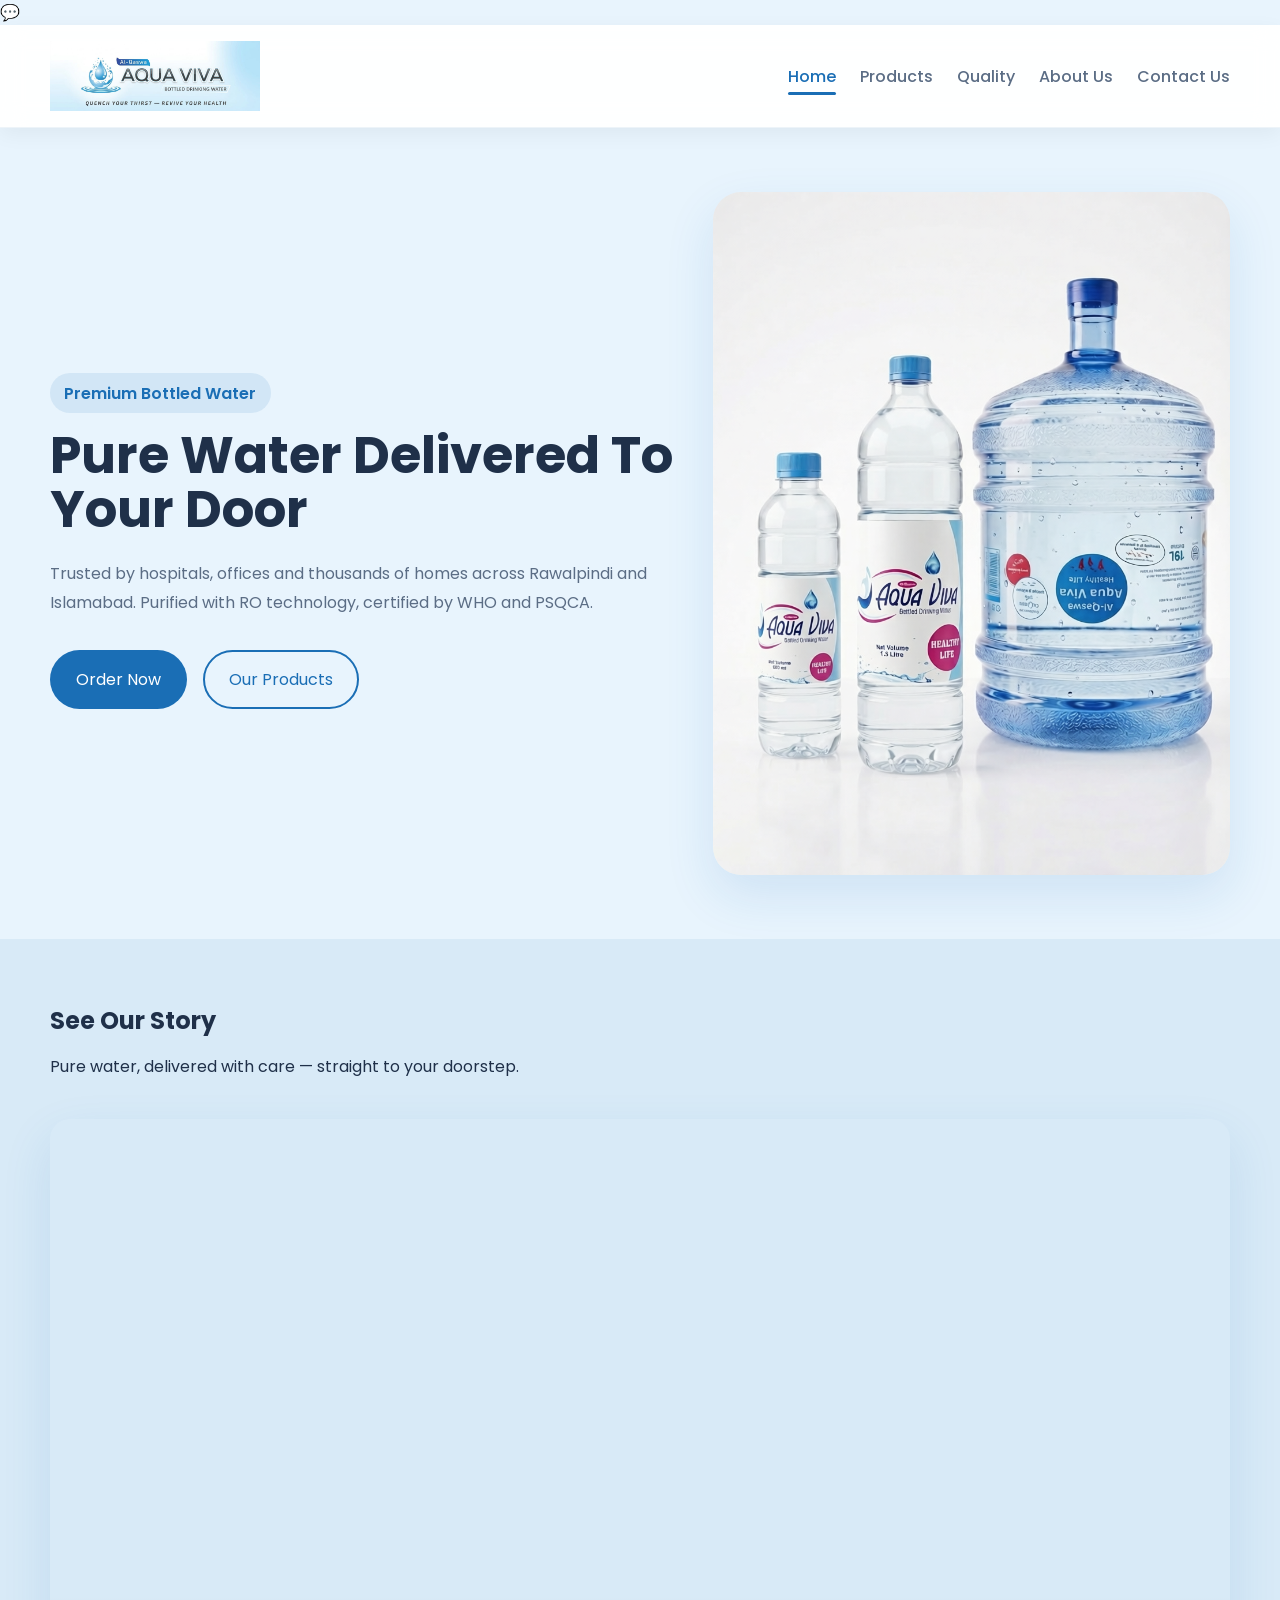
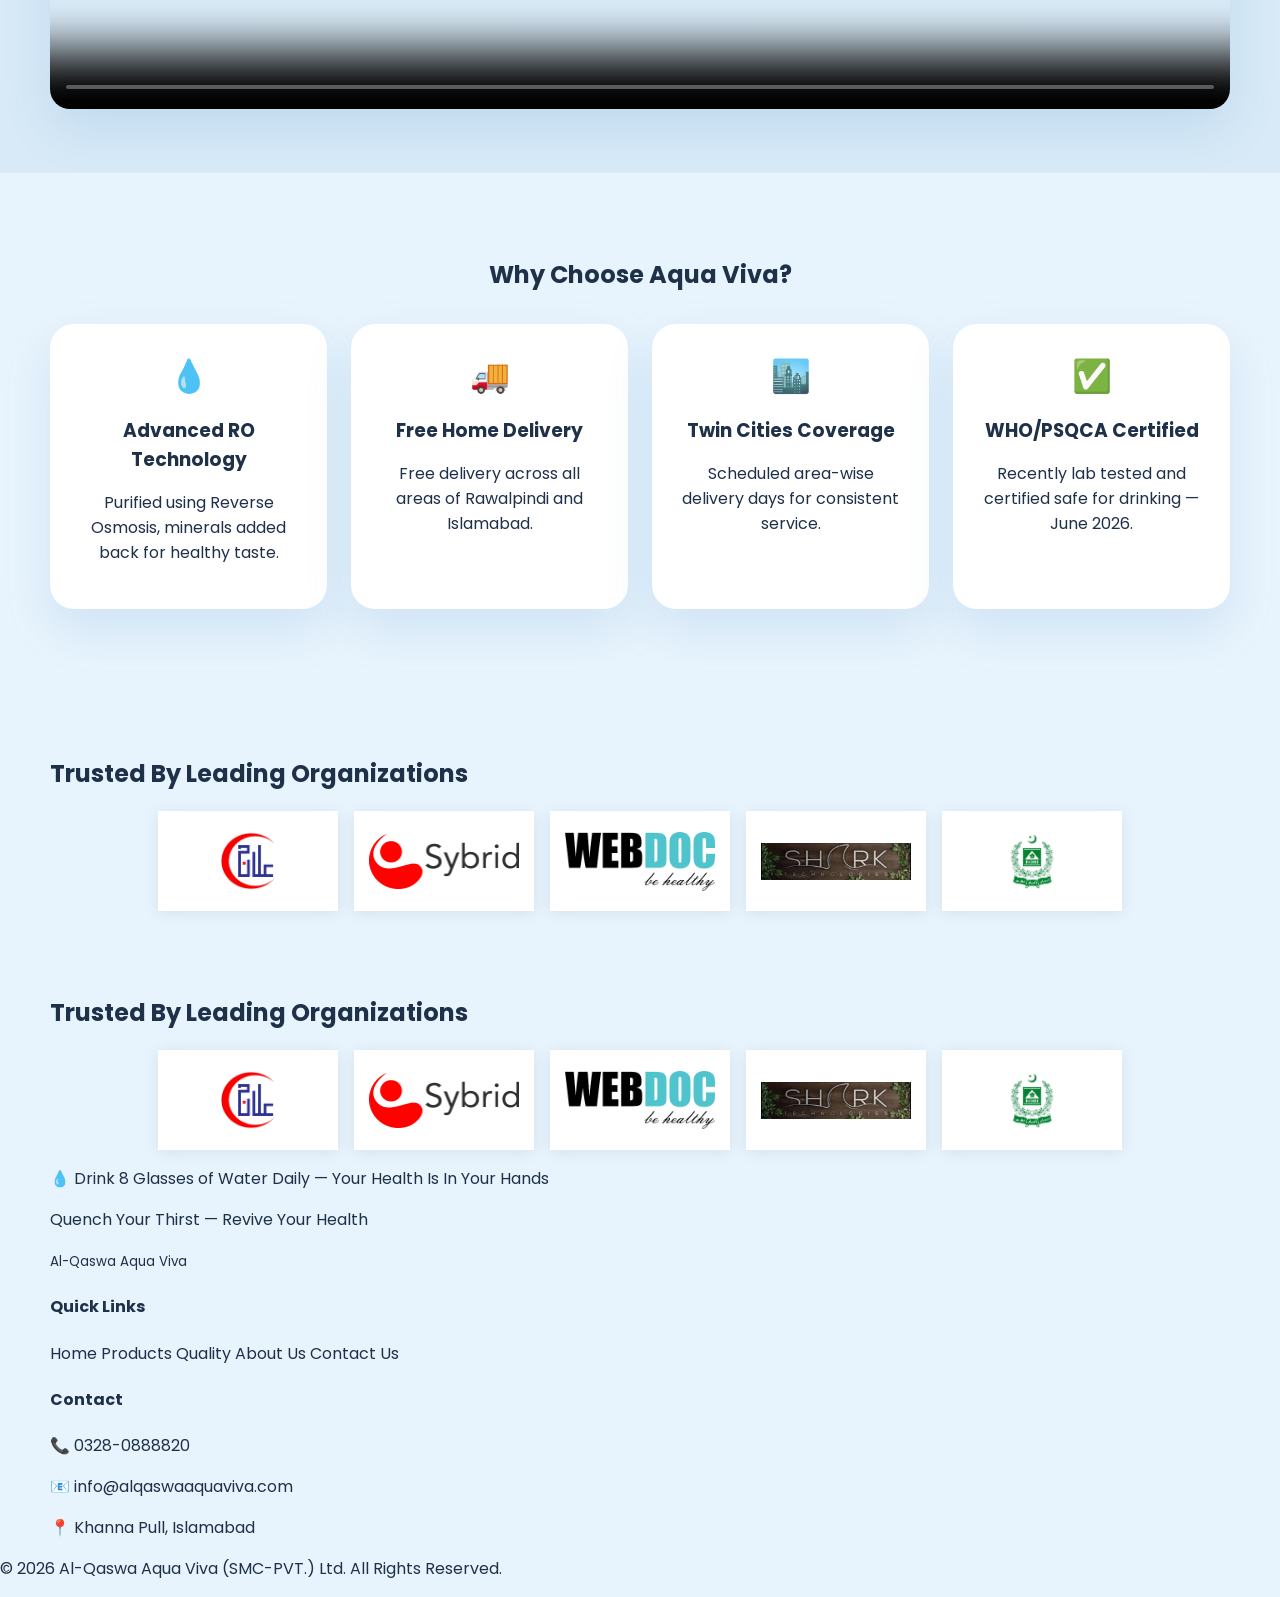
==== index.html @ 0c4aedba "fixed client logos, cleaned up page sections" ====
<!DOCTYPE html>
<html lang="en">
<head>
  <meta charset="UTF-8">
  <meta name="viewport" content="width=device-width, initial-scale=1.0">
  <title>Al-Qaswa Aqua Viva — Home</title>
  <link rel="preconnect" href="https://fonts.googleapis.com">
  <link rel="preconnect" href="https://fonts.gstatic.com" crossorigin>
  <link href="https://fonts.googleapis.com/css2?family=Poppins:wght@300;400;500;600;700&display=swap" rel="stylesheet">
  <link rel="stylesheet" href="style.css">
</head>
<body data-page="home">
  <a class="whatsapp-button" href="https://wa.me/923219555859" target="_blank" rel="noreferrer" aria-label="WhatsApp">
    <span>💬</span>
  </a>

  <header class="site-header">
    <div class="container header-inner">
      <a href="index.html"><img src="assets/images/AquaVivalogo.jpeg" alt="Al-Qaswa Aqua Viva" style="height:70px; width:auto; object-fit:contain;"></a>
      <button class="nav-toggle" aria-label="Toggle navigation">
        <span></span><span></span><span></span>
      </button>
      <nav class="nav-links">
        <a href="index.html" class="nav-link">Home</a>
        <a href="products.html" class="nav-link">Products</a>
        <a href="quality.html" class="nav-link">Quality</a>
        <a href="about.html" class="nav-link">About Us</a>
        <a href="contact.html" class="nav-link">Contact Us</a>
      </nav>
    </div>
  </header>

  <main>
    <section class="hero section fade-in-section">
      <div class="container hero-grid">
        <div class="hero-copy">
          <p class="eyebrow">Premium Bottled Water</p>
          <h1>Pure Water Delivered To Your Door</h1>
          <p class="hero-text">Trusted by hospitals, offices and thousands of homes across Rawalpindi and Islamabad. Purified with RO technology, certified by WHO and PSQCA.</p>
          <div class="hero-actions">
            <a href="contact.html" class="button button-accent">Order Now</a>
            <a href="products.html" class="button button-outline">Our Products</a>
          </div>
        </div>
        <div class="hero-image-card">
          <img src="assets/images/hero.png" alt="Aqua Viva hero" class="hero-image">
        </div>
      </div>
    </section>

    <section class="video-section section fade-in-section">
      <div class="container video-panel">
        <div>
          <h2>See Our Story</h2>
          <p>Pure water, delivered with care — straight to your doorstep.</p>
        </div>
        <video class="story-video" controls poster="assets/images/hero.jpg">
          <source src="assets/videos/avvideo.mp4" type="video/mp4">
          Your browser does not support the video tag.
        </video>
      </div>
    </section>

    <section class="why-choose section fade-in-section">
      <div class="container">
        <div class="section-heading">
          <h2>Why Choose Aqua Viva?</h2>
        </div>
        <div class="feature-grid">
          <article class="feature-card">
            <div class="feature-icon">💧</div>
            <h3>Advanced RO Technology</h3>
            <p>Purified using Reverse Osmosis, minerals added back for healthy taste.</p>
          </article>
          <article class="feature-card">
            <div class="feature-icon">🚚</div>
            <h3>Free Home Delivery</h3>
            <p>Free delivery across all areas of Rawalpindi and Islamabad.</p>
          </article>
          <article class="feature-card">
            <div class="feature-icon">🏙️</div>
            <h3>Twin Cities Coverage</h3>
            <p>Scheduled area-wise delivery days for consistent service.</p>
          </article>
          <article class="feature-card">
            <div class="feature-icon">✅</div>
            <h3>WHO/PSQCA Certified</h3>
            <p>Recently lab tested and certified safe for drinking — June 2026.</p>
          </article>
        </div>
      </div>
    </section>

    <section class="clients section fade-in-section">
      <div class="container clients-panel">
        <div>
          <h2>Trusted By Leading Organizations</h2>
        </div>
        <div class="client-grid client-logos" style="display:flex;flex-wrap:wrap;gap:16px;justify-content:center;">
          <div class="client-logo-card" style="background:#fff;padding:15px;box-shadow:0 2px 15px rgba(0,0,0,0.08);display:flex;align-items:center;justify-content:center;min-width:170px;min-height:100px;">
            <img src="assets/images/elaaj.png" alt="Elaaj International Hospital" style="height:60px;width:150px;object-fit:contain;">
          </div>
          <div class="client-logo-card" style="background:#fff;padding:15px;box-shadow:0 2px 15px rgba(0,0,0,0.08);display:flex;align-items:center;justify-content:center;min-width:170px;min-height:100px;">
            <img src="assets/images/sybrid.png" alt="Sybrid" style="height:60px;width:150px;object-fit:contain;">
          </div>
          <div class="client-logo-card" style="background:#fff;padding:15px;box-shadow:0 2px 15px rgba(0,0,0,0.08);display:flex;align-items:center;justify-content:center;min-width:170px;min-height:100px;">
            <img src="assets/images/webdoc.png" alt="Webdoc" style="height:60px;width:150px;object-fit:contain;">
          </div>
          <div class="client-logo-card" style="background:#fff;padding:15px;box-shadow:0 2px 15px rgba(0,0,0,0.08);display:flex;align-items:center;justify-content:center;min-width:170px;min-height:100px;">
            <img src="assets/images/sharktech.jfif" alt="Shark Tech" style="height:60px;width:150px;object-fit:contain;">
          </div>
          <div class="client-logo-card" style="background:#fff;padding:15px;box-shadow:0 2px 15px rgba(0,0,0,0.08);display:flex;align-items:center;justify-content:center;min-width:170px;min-height:100px;">
            <img src="assets/images/eobi.png" alt="EOBI" style="height:60px;width:150px;object-fit:contain;">
          </div>
        </div>
      </div>
    </section>

    <section class="badge-banner fade-in-section">
      <div class="container clients-panel">
        <div>
          <h2>Trusted By Leading Organizations</h2>
        </div>
        <div class="client-grid client-logos" style="display:flex;flex-wrap:wrap;gap:16px;justify-content:center;">
          <div class="client-logo-card" style="background:#fff;padding:15px;box-shadow:0 2px 15px rgba(0,0,0,0.08);display:flex;align-items:center;justify-content:center;min-width:170px;min-height:100px;">
            <img src="assets/images/elaaj.png" alt="Elaaj International Hospital" style="height:60px;width:150px;object-fit:contain;">
          </div>
          <div class="client-logo-card" style="background:#fff;padding:15px;box-shadow:0 2px 15px rgba(0,0,0,0.08);display:flex;align-items:center;justify-content:center;min-width:170px;min-height:100px;">
            <img src="assets/images/sybrid.png" alt="Sybrid" style="height:60px;width:150px;object-fit:contain;">
          </div>
          <div class="client-logo-card" style="background:#fff;padding:15px;box-shadow:0 2px 15px rgba(0,0,0,0.08);display:flex;align-items:center;justify-content:center;min-width:170px;min-height:100px;">
            <img src="assets/images/webdoc.png" alt="Webdoc" style="height:60px;width:150px;object-fit:contain;">
          </div>
          <div class="client-logo-card" style="background:#fff;padding:15px;box-shadow:0 2px 15px rgba(0,0,0,0.08);display:flex;align-items:center;justify-content:center;min-width:170px;min-height:100px;">
            <img src="assets/images/sharktech.jfif" alt="Shark Tech" style="height:60px;width:150px;object-fit:contain;">
          </div>
          <div class="client-logo-card" style="background:#fff;padding:15px;box-shadow:0 2px 15px rgba(0,0,0,0.08);display:flex;align-items:center;justify-content:center;min-width:170px;min-height:100px;">
            <img src="assets/images/eobi.png" alt="EOBI" style="height:60px;width:150px;object-fit:contain;">
          </div>
        </div>
      </div>
    </section>

    <section class="health-tip fade-in-section">
      <div class="container">
        <p>💧 Drink 8 Glasses of Water Daily — Your Health Is In Your Hands</p>
      </div>
    </section>
  </main>

  <footer class="site-footer">
    <div class="container footer-grid">
      <div>
        <p>Quench Your Thirst — Revive Your Health</p>
        <small>Al-Qaswa Aqua Viva</small>
      </div>
      <div>
        <h4>Quick Links</h4>
        <nav class="footer-nav">
          <a href="index.html">Home</a>
          <a href="products.html">Products</a>
          <a href="quality.html">Quality</a>
          <a href="about.html">About Us</a>
          <a href="contact.html">Contact Us</a>
        </nav>
      </div>
      <div>
        <h4>Contact</h4>
        <p>📞 0328-0888820</p>
        <p>📧 info@alqaswaaquaviva.com</p>
        <p>📍 Khanna Pull, Islamabad</p>
      </div>
    </div>
    <div class="footer-bottom">
      <p>© 2026 Al-Qaswa Aqua Viva (SMC-PVT.) Ltd. All Rights Reserved.</p>
    </div>
  </footer>

  <script src="script.js"></script>
</body>
</html>
---- style.css ----
:root {
  --primary: #1a6eb5;
  --accent: #c0392b;
  --background: #e8f4fd;
  --surface: #ffffff;
  --text: #1f3049;
  --muted: #5b6d85;
  --success: #2e8b57;
  --shadow: 0 20px 50px rgba(26, 110, 181, 0.12);
}

* {
  box-sizing: border-box;
}

html {
  scroll-behavior: smooth;
}

body {
  margin: 0;
  font-family: 'Poppins', sans-serif;
  background: var(--background);
  color: var(--text);
}

a {
  color: inherit;
  text-decoration: none;
}

img {
  max-width: 100%;
  display: block;
  object-fit: cover;
}

button, input, textarea, select {
  font: inherit;
}

.container {
  width: min(1180px, calc(100% - 2rem));
  margin: 0 auto;
}

.section {
  padding: 4rem 0;
}

.site-header {
  position: sticky;
  top: 0;
  z-index: 99;
  background: rgba(255,255,255,0.96);
  backdrop-filter: blur(12px);
  border-bottom: 1px solid rgba(26, 110, 181, 0.08);
  box-shadow: 0 6px 20px rgba(0, 0, 0, 0.05);
}

.header-inner {
  display: flex;
  align-items: center;
  justify-content: space-between;
  gap: 1rem;
  padding: 1rem 0;
}

.brand {
  display: flex;
  align-items: center;
  gap: 0.9rem;
}

.brand-logo {
  width: 52px;
  height: 52px;
  border-radius: 12px;
  object-fit: cover;
}

.brand-name {
  display: block;
  font-weight: 700;
}

body[data-page="home"] .brand-name {
  font-size: 1.25rem;
  letter-spacing: 0.02em;
}

.nav-links {
  display: flex;
  align-items: center;
  justify-content: center;
  gap: 1.5rem;
}

.nav-link {
  position: relative;
  color: var(--muted);
  font-weight: 500;
}

.nav-link.active,
.nav-link:hover {
  color: var(--primary);
}

.nav-link.active::after,
.nav-link:hover::after {
  content: '';
  position: absolute;
  left: 0;
  bottom: -6px;
  width: 100%;
  height: 3px;
  border-radius: 999px;
  background: var(--primary);
}

.nav-toggle {
  display: none;
  width: 42px;
  height: 42px;
  border: none;
  background: transparent;
  cursor: pointer;
  flex-direction: column;
  justify-content: center;
  gap: 6px;
}

.nav-toggle span {
  height: 3px;
  border-radius: 999px;
  background: var(--text);
}

.button {
  display: inline-flex;
  align-items: center;
  justify-content: center;
  padding: 0.95rem 1.5rem;
  border-radius: 999px;
  border: 2px solid transparent;
  transition: transform 0.25s ease, box-shadow 0.25s ease, background-color 0.25s ease;
  cursor: pointer;
}

.button:hover {
  transform: translateY(-2px);
  box-shadow: var(--shadow);
}

.button-primary {
  background: var(--accent);
  color: #fff;
}

.button-accent {
  background: var(--primary);
  color: #fff;
}

.button-outline {
  background: transparent;
  color: var(--primary);
  border-color: var(--primary);
}

.button-success {
  background: var(--success);
  color: #fff;
}

.hero {
  min-height: calc(100vh - 100px);
  display: grid;
  align-items: center;
}

.hero-grid {
  display: grid;
  grid-template-columns: 1.1fr 0.9fr;
  gap: 2rem;
  align-items: center;
}

.hero-copy .eyebrow {
  display: inline-block;
  background: rgba(26, 110, 181, 0.1);
  color: var(--primary);
  padding: 0.45rem 0.9rem;
  border-radius: 999px;
  font-weight: 600;
  margin-bottom: 1rem;
}

.hero-copy h1 {
  font-size: clamp(2.6rem, 4vw, 4rem);
  line-height: 1.05;
  margin: 0;
}

.hero-text {
  max-width: 40rem;
  margin: 1.5rem 0 2rem;
  color: var(--muted);
  line-height: 1.8;
}

.hero-actions {
  display: flex;
  flex-wrap: wrap;
  gap: 1rem;
}

.hero-image-card {
  border-radius: 28px;
  overflow: hidden;
  box-shadow: var(--shadow);
}

.hero-image {
  min-height: 360px;
  width: 100%;
  object-fit: cover;
}

.video-section {
  background: rgba(26, 110, 181, 0.08);
}

.video-panel {
  display: grid;
  gap: 1.5rem;
}

.video-panel h2 {
  margin: 0 0 0.5rem;
}

.story-video {
  width: 100%;
  border-radius: 20px;
  box-shadow: var(--shadow);
}

.why-choose .section-heading,
.products-preview .section-heading,
.results-section .section-heading,
.benefits-section .section-heading {
  text-align: center;
  margin-bottom: 2rem;
}

.feature-grid,
.product-grid,
.client-grid,
.benefits-grid,
.payment-grid,
.story-cards {
  display: grid;
  gap: 1.5rem;
}

.feature-grid {
  grid-template-columns: repeat(4, minmax(0, 1fr));
}

.feature-card,
.product-card,
.client-box,
.payment-card,
.benefit-card,
.fact-card {
  background: var(--surface);
  border-radius: 24px;
  padding: 1.75rem;
  box-shadow: var(--shadow);
}

.feature-card {
  text-align: center;
}

.feature-icon {
  font-size: 2rem;
  margin-bottom: 1rem;
}

.feature-card h3 {
  margin: 0 0 0.75rem;
}

.product-grid {
  grid-template-columns: repeat(3, minmax(0, 1fr));
}

.product-card {
  display: grid;
  gap: 1rem;
  text-align: center;
}

.product-card .product-image {
  height: 240px;
  border-radius: 20px;
.product-card .product-image {
  height: 250px;
  border-radius: 20px;
  object-fit: contain;
  background: #fff;
  padding: 12px;
}

.product-card h3 {
  margin: 0;
}

.product-price {
  font-size: 1.05rem;
  font-weight: 600;
  color: var(--accent);
}

.clients-panel {
  background: #f6f9fc;
  border-radius: 24px;
  padding: 2rem;
}

.client-grid {
  grid-template-columns: repeat(4, minmax(0, 1fr));
}

.client-box {
  border-left: 5px solid var(--primary);
  padding: 1.3rem 1.2rem;
  color: var(--text);
}

.badge-banner {
  background: #dff4e1;
}

.badge-panel {
  display: flex;
  flex-wrap: wrap;
  gap: 1rem;
  align-items: center;
  justify-content: space-between;
  padding: 1.5rem 2rem;
  border-radius: 20px;
  box-shadow: var(--shadow);
}

.health-tip {
  background: var(--primary);
  color: #fff;
}

.health-tip p {
  margin: 0;
  text-align: center;
  font-weight: 600;
}

.page-hero {
  background: #fff;
  padding-top: 6rem;
}

.breadcrumb-copy h1 {
  margin-bottom: 0.85rem;
}

.product-list-grid {
  display: grid;
  grid-template-columns: repeat(3, minmax(0, 1fr));
  gap: 2rem;
}

.product-detail-card {
  position: relative;
  padding: 1.5rem;
  border-radius: 28px;
  overflow: hidden;
}

.product-detail-card::before {
  content: '';
  position: absolute;
  inset: 0;
  background: rgba(232, 244, 253, 0.7);
  z-index: 0;
}

.product-detail-card * {
  position: relative;
  z-index: 1;
}

.product-detail-image {
  width: 100%;
  height: 250px;
  border-radius: 20px;
  object-fit: cover;
.product-detail-image {
  width: 100%;
  height: 250px;
  border-radius: 20px;
  object-fit: contain;
  background: #fff;
  padding: 12px;
}

.product-image-contain { object-fit: contain; background: #fff; }

.placeholder-19L {
  height: 250px;
  border-radius: 20px;
  background: linear-gradient(135deg, #1a6eb5 0%, #3b82c4 100%);
  color: #fff;
  display: grid;
  place-items: center;
  font-weight: 700;
  font-size: 1.1rem;
}

.hero-video {
  width: 100%;
  height: 420px;
  border-radius: 28px;
  object-fit: cover;
}

.badge {
  display: inline-flex;
  margin: 1rem 0;
  padding: 0.5rem 0.9rem;
  border-radius: 999px;
  background: rgba(26, 110, 181, 0.1);
  color: var(--primary);
  font-weight: 600;
}

.product-specs {
  list-style: none;
  padding: 0;
  margin: 1rem 0;
  color: var(--muted);
  line-height: 1.75;
}

.highlight-box {
  background: rgba(26, 110, 181, 0.08);
  border-left: 4px solid var(--primary);
  padding: 1rem 1.2rem;
  border-radius: 18px;
  margin-bottom: 1rem;
}

.delivery-panel {
  background: #fff;
  padding: 2rem;
  border-radius: 24px;
  box-shadow: var(--shadow);
  text-align: center;
}

.certificate-card {
  background: #fff;
  border-radius: 28px;
  padding: 2rem;
  box-shadow: var(--shadow);
  border: 1px solid rgba(26, 110, 181, 0.16);
}

.certificate-header {
  background: var(--primary);
  color: #fff;
  padding: 1.5rem 1.75rem;
  border-radius: 20px;
  margin-bottom: 1.75rem;
}

.certificate-header h2 {
  margin: 0;
}

.certificate-body {
  display: grid;
  grid-template-columns: 1fr 1fr;
  gap: 1.5rem;
}

.certificate-details p,
.certificate-status p {
  margin: 0.6rem 0;
  color: var(--muted);
}

.status-badge {
  display: inline-flex;
  align-items: center;
  padding: 0.8rem 1rem;
  border-radius: 999px;
  background: #e6f5ea;
  color: var(--success);
  margin-bottom: 1.5rem;
  font-weight: 600;
}

.certifications {
  display: grid;
  gap: 0.75rem;
  margin-bottom: 1.5rem;
}

.table-wrapper {
  overflow-x: auto;
}

.quality-table,
.microbial-table {
  width: 100%;
  border-collapse: collapse;
}

.quality-table th,
.quality-table td,
.microbial-table th,
.microbial-table td {
  padding: 1rem 1.2rem;
  border: 1px solid rgba(26, 110, 181, 0.12);
}

.quality-table thead,
.microbial-table thead {
  background: rgba(26, 110, 181, 0.12);
}

.quality-table tbody tr:nth-child(even) {
  background: #e8f4fd;
}

.microbial-panel {
  background: #fff;
  border-radius: 28px;
  padding: 2rem;
  box-shadow: var(--shadow);
}

.microbial-panel h2 {
  margin-top: 0;
}

.green-banner {
  background: #e6f5ea;
  color: var(--success);
  padding: 1rem 1.25rem;
  border-radius: 18px;
  margin-top: 1.5rem;
}

.benefits-grid {
  grid-template-columns: repeat(5, minmax(0, 1fr));
}

.benefit-card {
  text-align: center;
  font-weight: 600;
}

.story-grid {
  display: grid;
  grid-template-columns: 1.2fr 0.8fr;
  gap: 2rem;
}

.story-content h2 {
  margin-top: 0;
}

.story-cards {
  display: grid;
  grid-template-columns: 1fr 1fr;
}

.fact-card {
  display: flex;
  align-items: center;
  justify-content: center;
  min-height: 120px;
  text-align: center;
  font-weight: 600;
}

.mission-card {
  background: var(--primary);
  color: #fff;
  padding: 2.5rem;
  border-radius: 28px;
  box-shadow: var(--shadow);
  text-align: center;
}

.delivery-copy {
  background: #fff;
  padding: 2rem;
  border-radius: 28px;
  box-shadow: var(--shadow);
}

.contact-grid {
  display: grid;
  grid-template-columns: 1fr 1fr;
  gap: 2rem;
}

.contact-info-card,
.contact-form-card,
.payment-panel {
  background: #fff;
  border-radius: 28px;
  box-shadow: var(--shadow);
  padding: 2rem;
}

.contact-info-card h2,
.contact-form-card h2,
.payment-panel h2 {
  margin-top: 0;
}

.contact-info-card p {
  margin: 0.85rem 0;
  color: var(--muted);
}

.order-form {
  display: grid;
  gap: 1rem;
}

.order-form label {
  font-weight: 600;
}

.order-form input,
.order-form textarea,
.order-form select {
  width: 100%;
  padding: 0.95rem 1rem;
  border-radius: 14px;
  border: 1px solid rgba(26, 110, 181, 0.2);
  background: #f8fbff;
}

.form-note,
.payment-note {
  margin-top: 1rem;
  color: var(--muted);
}

.payment-grid {
  grid-template-columns: repeat(3, minmax(0, 1fr));
}

.payment-card {
  min-height: 140px;
}

.footer-grid {
  display: grid;
  grid-template-columns: 1.4fr 1fr 1fr;
  gap: 2rem;
  padding: 3rem 0 2rem;
}

.footer-logo {
  width: 64px;
  margin-bottom: 1rem;
}

.footer-nav {
  display: grid;
  gap: 0.75rem;
}

.footer-nav a {
  color: #dfe9f3;
}

.site-footer {
  background: var(--primary);
  color: #fff;
}

.footer-bottom {
  text-align: center;
  border-top: 1px solid rgba(255,255,255,0.15);
  padding: 1rem 0 2rem;
}

.whatsapp-button {
  position: fixed;
  right: 1.25rem;
  bottom: 1.25rem;
  width: 54px;
  height: 54px;
  background: #25d366;
  border-radius: 50%;
  display: grid;
  place-items: center;
  color: #fff;
  box-shadow: 0 14px 30px rgba(37, 211, 102, 0.28);
  animation: pulse 2.2s ease-in-out infinite;
  z-index: 100;
}

.whatsapp-button span {
  font-size: 1.25rem;
}

@keyframes pulse {
  0%, 100% { transform: scale(1); }
  50% { transform: scale(1.08); }
}

.fade-in-section {
  opacity: 0;
  transform: translateY(24px);
  transition: opacity 0.9s ease, transform 0.9s ease;
}

.fade-in-section.visible {
  opacity: 1;
  transform: translateY(0);
}

@media (max-width: 1080px) {
  .feature-grid,
  .product-grid,
  .client-grid,
  .benefits-grid,
  .payment-grid,
  .story-grid,
  .contact-grid,
  .product-list-grid {
    grid-template-columns: repeat(2, minmax(0, 1fr));
  .client-grid {
    grid-template-columns: repeat(5, minmax(0, 1fr));
    gap: 1rem;
  }

  .client-logo-card {
    background: #fff;
    border-radius: 12px;
    padding: 20px;
    display: flex;
    align-items: center;
    justify-content: center;
    box-shadow: var(--shadow);
    transition: opacity 0.8s ease, transform 0.8s ease, box-shadow 0.35s ease;
    opacity: 0;
    transform: translateY(18px);
  }

  .client-logo-card img { max-height: 80px; object-fit: contain; display: block; }

  .client-logo-card:hover { transform: translateY(-6px) scale(1.02); box-shadow: 0 26px 50px rgba(26,110,181,0.12); }

  .fade-in-section.visible .client-logo-card { opacity: 1; transform: none; }
  .client-logos .client-logo-card:nth-child(1){ --delay: 0s; }
  .client-logos .client-logo-card:nth-child(2){ --delay: 0.4s; }
  .client-logos .client-logo-card:nth-child(3){ --delay: 0.8s; }
  .client-logos .client-logo-card:nth-child(4){ --delay: 1.2s; }
  .client-logos .client-logo-card:nth-child(5){ --delay: 1.6s; }
  .client-logos .client-logo-card { transition-delay: var(--delay); }

  .nav-links {
    display: none;
    position: absolute;
    top: 100%;
    left: 0;
    right: 0;
    background: rgba(255,255,255,0.97);
    flex-direction: column;
    padding: 1.25rem;
    gap: 1rem;
    box-shadow: 0 20px 40px rgba(0, 0, 0, 0.1);
  }

  .nav-links.open {
    display: flex;
  }

  .nav-toggle {
    display: flex;
  }

  .hero-grid,
  .story-grid,
  .product-list-grid,
  .benefits-grid,
  .payment-grid,
  .contact-grid,
  .certificate-body {
    grid-template-columns: 1fr;
  }

  .feature-grid,
  .client-grid {
    grid-template-columns: 1fr;
  }
}

@media (max-width: 640px) {
  .header-inner {
    padding: 1rem 0.5rem;
  }

  .button {
    width: 100%;
  }

  .hero-image {
    min-height: 260px;
  }

  .badge-panel,
  .payment-panel,
  .delivery-panel,
  .certificate-card,
  .contact-info-card,
  .contact-form-card,
  .mission-card,
  .delivery-copy,
  .clients-panel,
  .microbial-panel {
    padding: 1.5rem;
  }

  .footer-grid {
    grid-template-columns: 1fr;
  }
}

@media (max-width: 500px) {
  .nav-button,
  .footer-nav,
  .certificate-body,
  .benefits-grid {
    grid-template-columns: 1fr;
  }
}
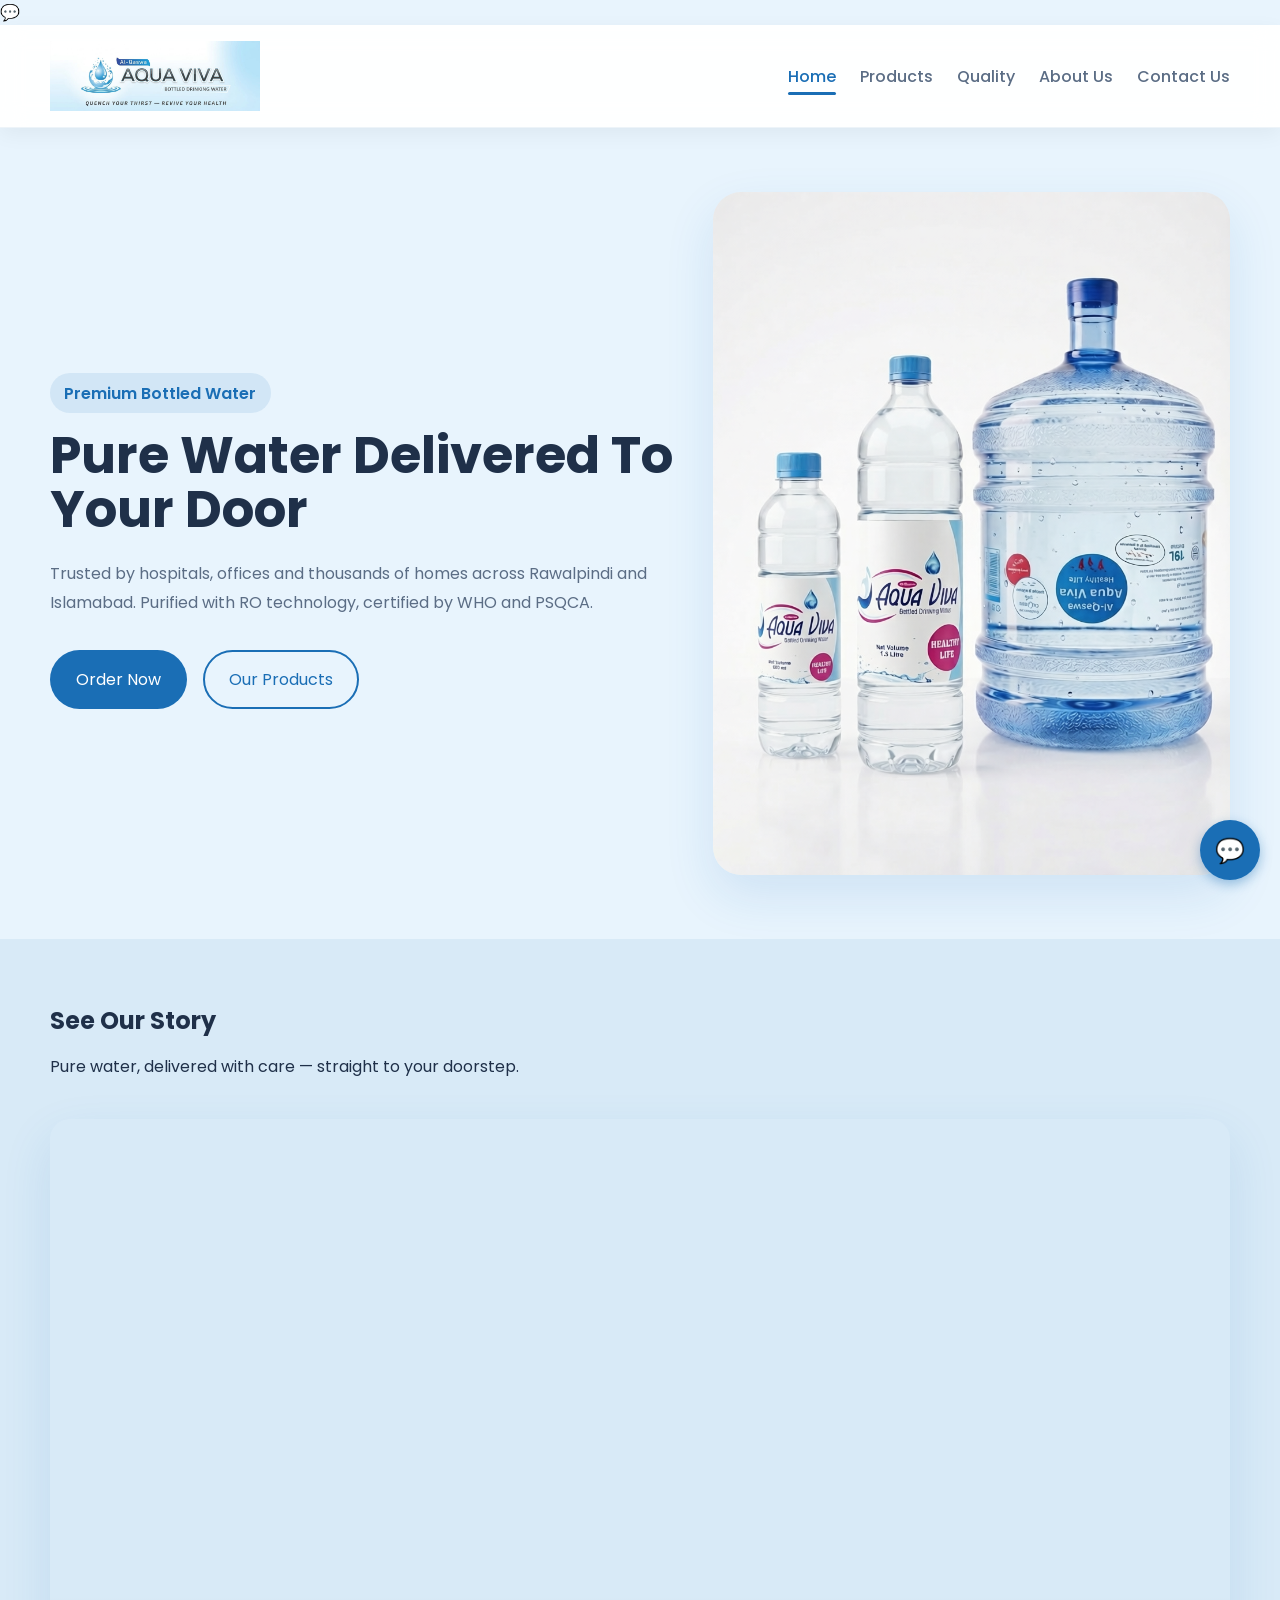
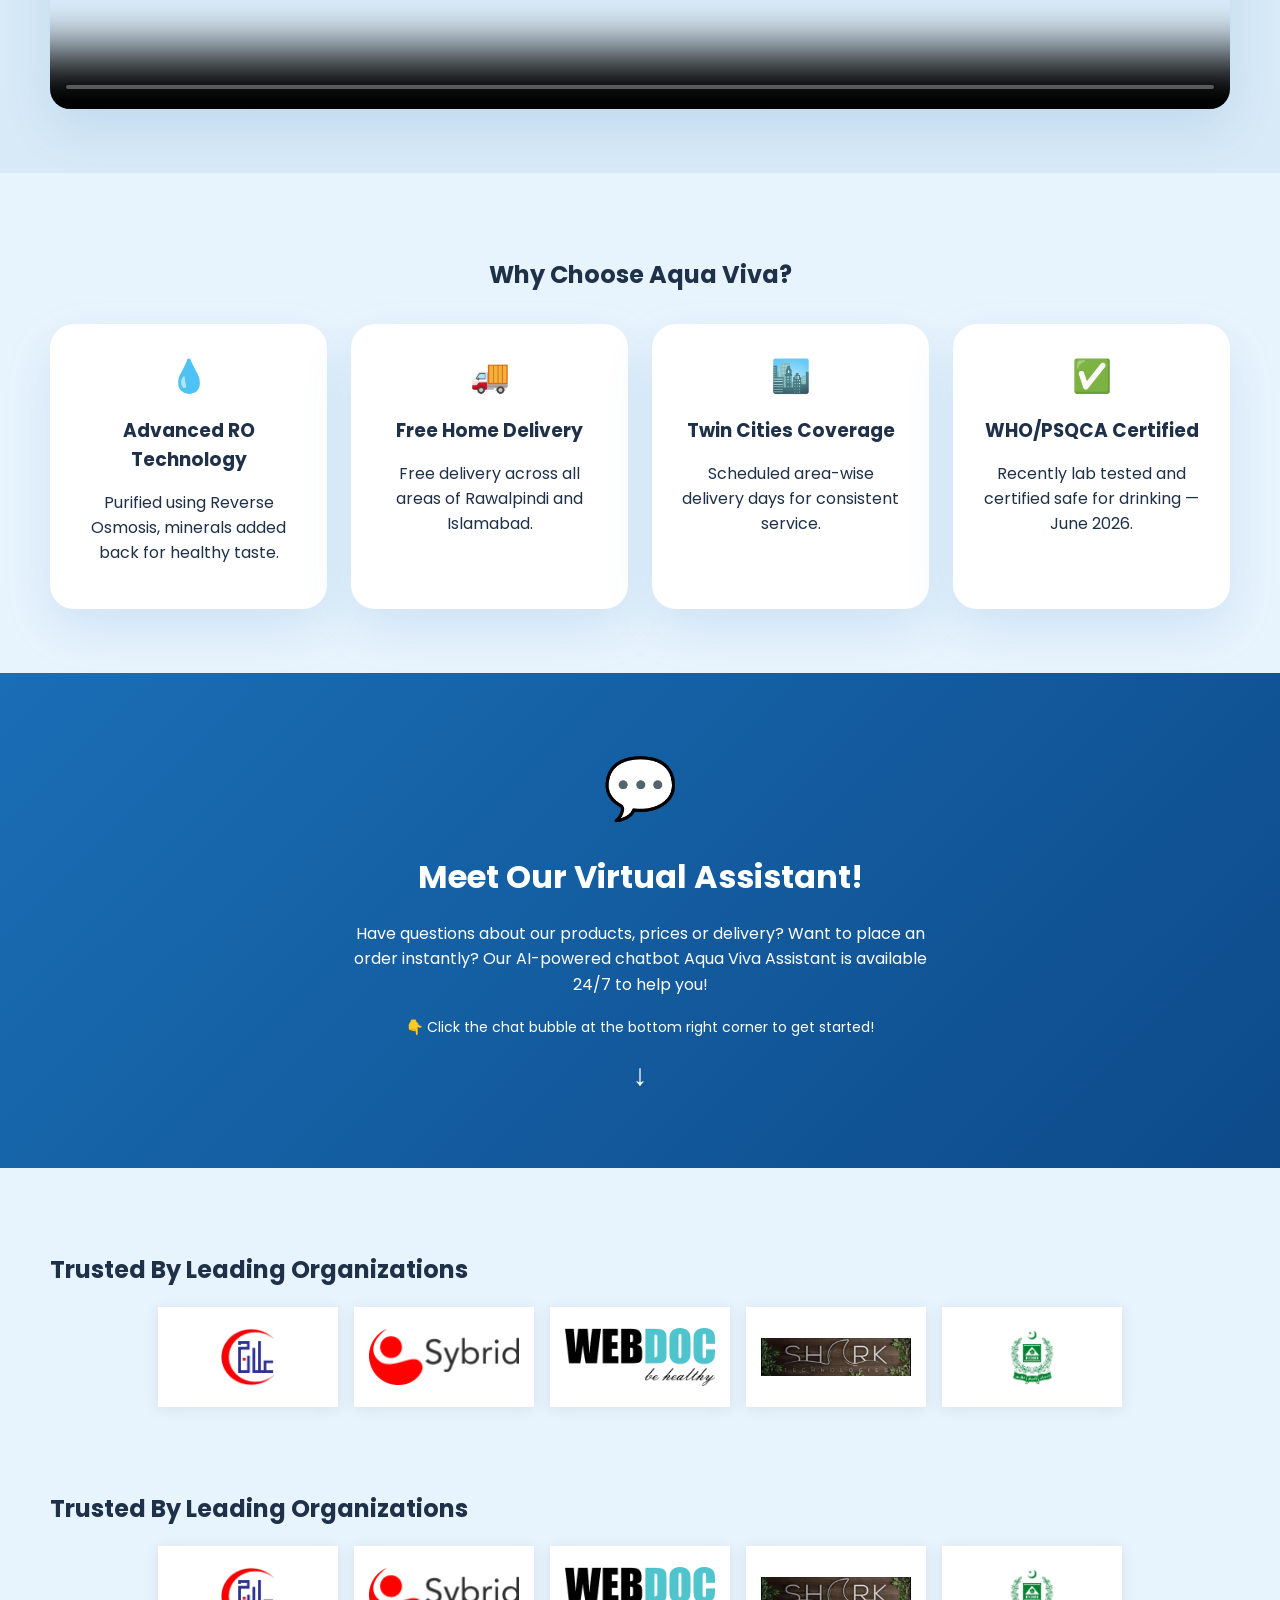
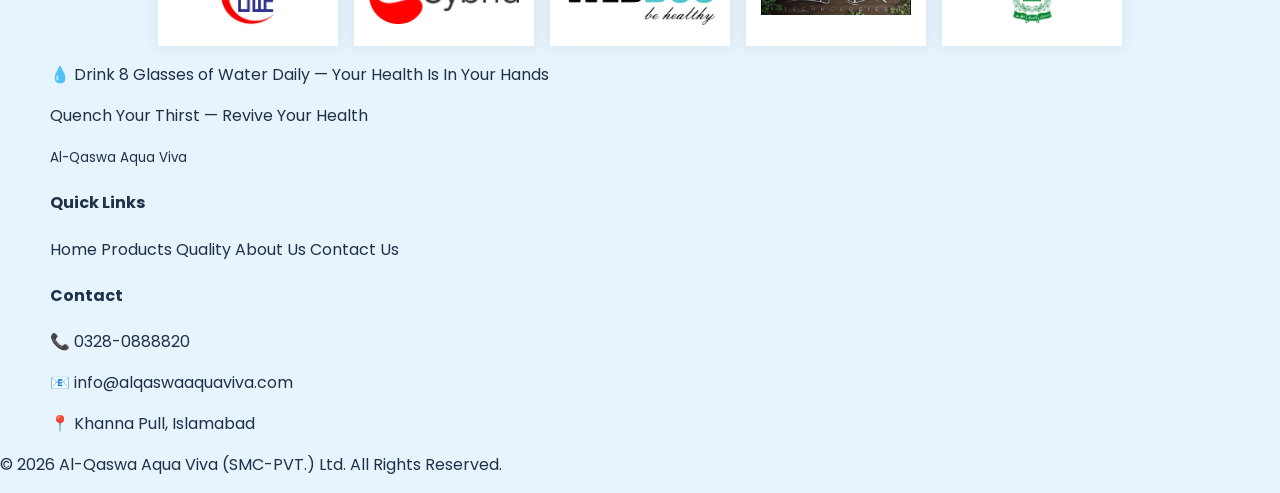
==== commit 86f482d7: "chatbot embedded" ====
--- a/index.html
+++ b/index.html
@@ -91,6 +91,29 @@
       </div>
     </section>
 
+    <style>
+      @keyframes bounce {
+        0%, 100% { transform: translateY(0); }
+        50% { transform: translateY(-10px); }
+      }
+      .chatbot-bounce {
+        display: inline-block;
+        animation: bounce 2s infinite;
+      }
+    </style>
+
+    <section style="background:linear-gradient(135deg, #1a6eb5, #0d4a8a);padding:70px 20px;text-align:center;width:100%;box-sizing:border-box;border-radius:0;margin:0;">
+      <div style="max-width:600px;margin:0 auto;">
+        <div style="font-size:60px;margin-bottom:20px;">💬</div>
+        <h2 style="color:#fff;font-size:32px;font-weight:bold;margin:0 0 20px 0;">Meet Our Virtual Assistant!</h2>
+        <p style="color:#fff;font-size:16px;line-height:1.6;margin:0 0 20px 0;">
+          Have questions about our products, prices or delivery? Want to place an order instantly? Our AI-powered chatbot Aqua Viva Assistant is available 24/7 to help you!
+        </p>
+        <p style="color:#fff;font-size:14px;margin:0 0 15px 0;">👇 Click the chat bubble at the bottom right corner to get started!</p>
+        <div class="chatbot-bounce" style="font-size:30px;color:#fff;">↓</div>
+      </div>
+    </section>
+
     <section class="clients section fade-in-section">
       <div class="container clients-panel">
         <div>
@@ -177,5 +200,148 @@
   </footer>
 
   <script src="script.js"></script>
+
+  <!-- Chatbot Interface -->
+  <div id="chatbot-widget" style="position:fixed;bottom:20px;right:20px;font-family:'Poppins',sans-serif;z-index:9999;">
+    <!-- Chat Bubble Button -->
+    <button id="chat-toggle" style="width:60px;height:60px;border-radius:50%;background:#1a6eb5;color:#fff;border:none;cursor:pointer;font-size:24px;box-shadow:0 4px 12px rgba(26,110,181,0.4);transition:all 0.3s ease;display:flex;align-items:center;justify-content:center;" title="Chat with us">💬</button>
+
+    <!-- Chat Window -->
+    <div id="chat-window" style="display:none;position:absolute;bottom:80px;right:0;width:350px;max-height:500px;background:#fff;border-radius:12px;box-shadow:0 5px 40px rgba(0,0,0,0.16);flex-direction:column;overflow:hidden;animation:slideUp 0.3s ease;" class="chat-window">
+      <!-- Chat Header -->
+      <div style="background:linear-gradient(135deg, #1a6eb5, #0d4a8a);color:#fff;padding:16px;text-align:center;display:flex;justify-content:space-between;align-items:center;">
+        <div>
+          <h3 style="margin:0;font-size:18px;">Aqua Viva Assistant</h3>
+          <p style="margin:4px 0 0 0;font-size:12px;opacity:0.9;">🟢 Online</p>
+        </div>
+        <button id="close-chat" style="background:none;border:none;color:#fff;font-size:20px;cursor:pointer;padding:0;">✕</button>
+      </div>
+
+      <!-- Messages Container -->
+      <div id="chat-messages" style="flex:1;overflow-y:auto;padding:16px;display:flex;flex-direction:column;gap:12px;min-height:300px;background:#f9f9f9;">
+        <div style="background:#1a6eb5;color:#fff;padding:12px;border-radius:8px;max-width:80%;align-self:flex-start;font-size:14px;line-height:1.4;">
+          👋 Hi! Welcome to Aqua Viva. How can I help you today?
+        </div>
+      </div>
+
+      <!-- Input Area -->
+      <div style="padding:12px;background:#fff;border-top:1px solid #e0e0e0;display:flex;gap:8px;">
+        <input id="chat-input" type="text" placeholder="Type your message..." style="flex:1;border:1px solid #ddd;border-radius:6px;padding:10px;font-family:'Poppins',sans-serif;font-size:14px;outline:none;" />
+        <button id="send-btn" style="background:#1a6eb5;color:#fff;border:none;border-radius:6px;padding:10px 16px;cursor:pointer;font-weight:600;transition:background 0.2s;">
+          Send
+        </button>
+      </div>
+    </div>
+  </div>
+
+  <style>
+    @keyframes slideUp {
+      from {
+        opacity:0;
+        transform:translateY(20px);
+      }
+      to {
+        opacity:1;
+        transform:translateY(0);
+      }
+    }
+    #chat-toggle:hover {
+      transform:scale(1.1);
+      box-shadow:0 6px 20px rgba(26,110,181,0.6);
+    }
+    #chat-messages {
+      scrollbar-width:thin;
+      scrollbar-color:#ccc #f9f9f9;
+    }
+    #chat-messages::-webkit-scrollbar {
+      width:6px;
+    }
+    #chat-messages::-webkit-scrollbar-track {
+      background:#f9f9f9;
+    }
+    #chat-messages::-webkit-scrollbar-thumb {
+      background:#ccc;
+      border-radius:3px;
+    }
+  </style>
+
+  <script>
+    const chatToggle = document.getElementById('chat-toggle');
+    const chatWindow = document.getElementById('chat-window');
+    const closeChat = document.getElementById('close-chat');
+    const sendBtn = document.getElementById('send-btn');
+    const chatInput = document.getElementById('chat-input');
+    const messagesContainer = document.getElementById('chat-messages');
+
+    const responses = {
+      'products': '📦 We offer three sizes:\n• 500ml Bottle - Rs. 400 per pet (12 bottles)\n• 1.5L Bottle - Rs. 400 per pet (6 bottles)\n• 19L Bottle - Rs. 250 per bottle\nWould you like to know more?',
+      'price': '💰 Our prices:\n• 500ml: Rs. 400 per pet\n• 1.5L: Rs. 400 per pet\n• 19L: Rs. 250 per bottle\nFree delivery across Rawalpindi & Islamabad!',
+      'delivery': '🚚 We offer FREE delivery across all areas of Rawalpindi and Islamabad. Delivery is scheduled area-wise. Contact us for your area\'s delivery schedule!',
+      'order': '📞 To place an order:\n1. Call: 0328-0888820\n2. WhatsApp: 0311-5711138\n3. Email: info@alqaswaaquaviva.com\nOur team will confirm within 2 hours!',
+      'certification': '✅ We are WHO and PSQCA certified. Our water is lab-tested and safe for drinking (Tested June 2026).',
+      'contact': '📞 0328-0888820\n📱 WhatsApp: 0311-5711138\n📧 info@alqaswaaquaviva.com\n📍 Khanna Pull, Islamabad',
+      'quality': '💧 We use advanced Reverse Osmosis (RO) technology for purification and add essential minerals back for healthy, great-tasting water.',
+      'default': 'I can help with:\n• Products & Pricing\n• Delivery Information\n• Orders\n• Quality & Certification\n• Contact Details\n\nWhat would you like to know?'
+    };
+
+    function getResponse(userMessage) {
+      const msg = userMessage.toLowerCase();
+      
+      if (msg.includes('product')) return responses.products;
+      if (msg.includes('price') || msg.includes('cost')) return responses.price;
+      if (msg.includes('deliver')) return responses.delivery;
+      if (msg.includes('order')) return responses.order;
+      if (msg.includes('certif') || msg.includes('certified')) return responses.certification;
+      if (msg.includes('contact')) return responses.contact;
+      if (msg.includes('quality') || msg.includes('purif')) return responses.quality;
+      
+      return responses.default;
+    }
+
+    function addMessage(text, isUser) {
+      const msgDiv = document.createElement('div');
+      msgDiv.style.cssText = `
+        padding:12px;
+        border-radius:8px;
+        max-width:80%;
+        font-size:14px;
+        line-height:1.4;
+        word-wrap:break-word;
+        align-self:${isUser ? 'flex-end' : 'flex-start'};
+        background:${isUser ? '#1a6eb5' : '#e0e0e0'};
+        color:${isUser ? '#fff' : '#333'};
+      `;
+      msgDiv.textContent = text;
+      messagesContainer.appendChild(msgDiv);
+      messagesContainer.scrollTop = messagesContainer.scrollHeight;
+    }
+
+    function handleSend() {
+      const text = chatInput.value.trim();
+      if (!text) return;
+      
+      addMessage(text, true);
+      chatInput.value = '';
+      
+      setTimeout(() => {
+        addMessage(getResponse(text), false);
+      }, 500);
+    }
+
+    chatToggle.addEventListener('click', () => {
+      chatWindow.style.display = chatWindow.style.display === 'none' ? 'flex' : 'none';
+    });
+
+    closeChat.addEventListener('click', () => {
+      chatWindow.style.display = 'none';
+    });
+
+    sendBtn.addEventListener('click', handleSend);
+    
+    chatInput.addEventListener('keypress', (e) => {
+      if (e.key === 'Enter') handleSend();
+    });
+  </script>
+
 </body>
 </html>
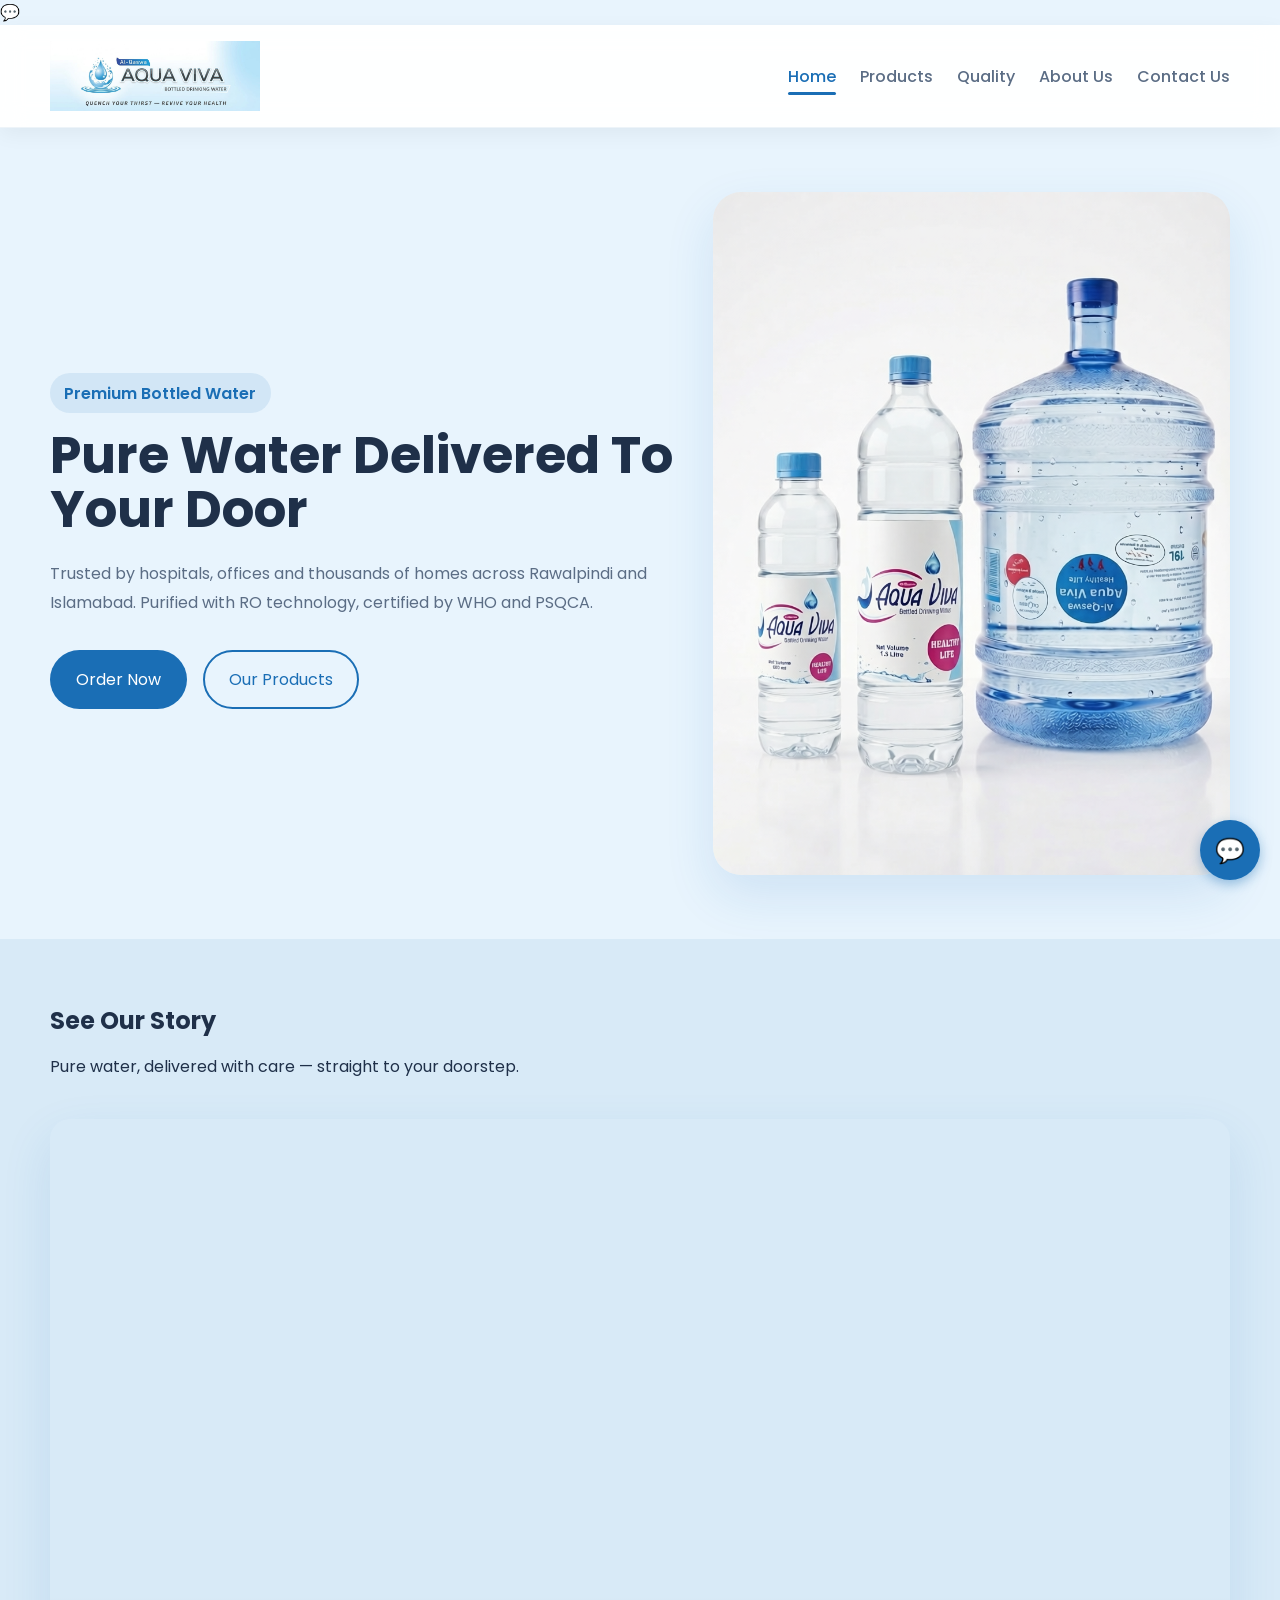
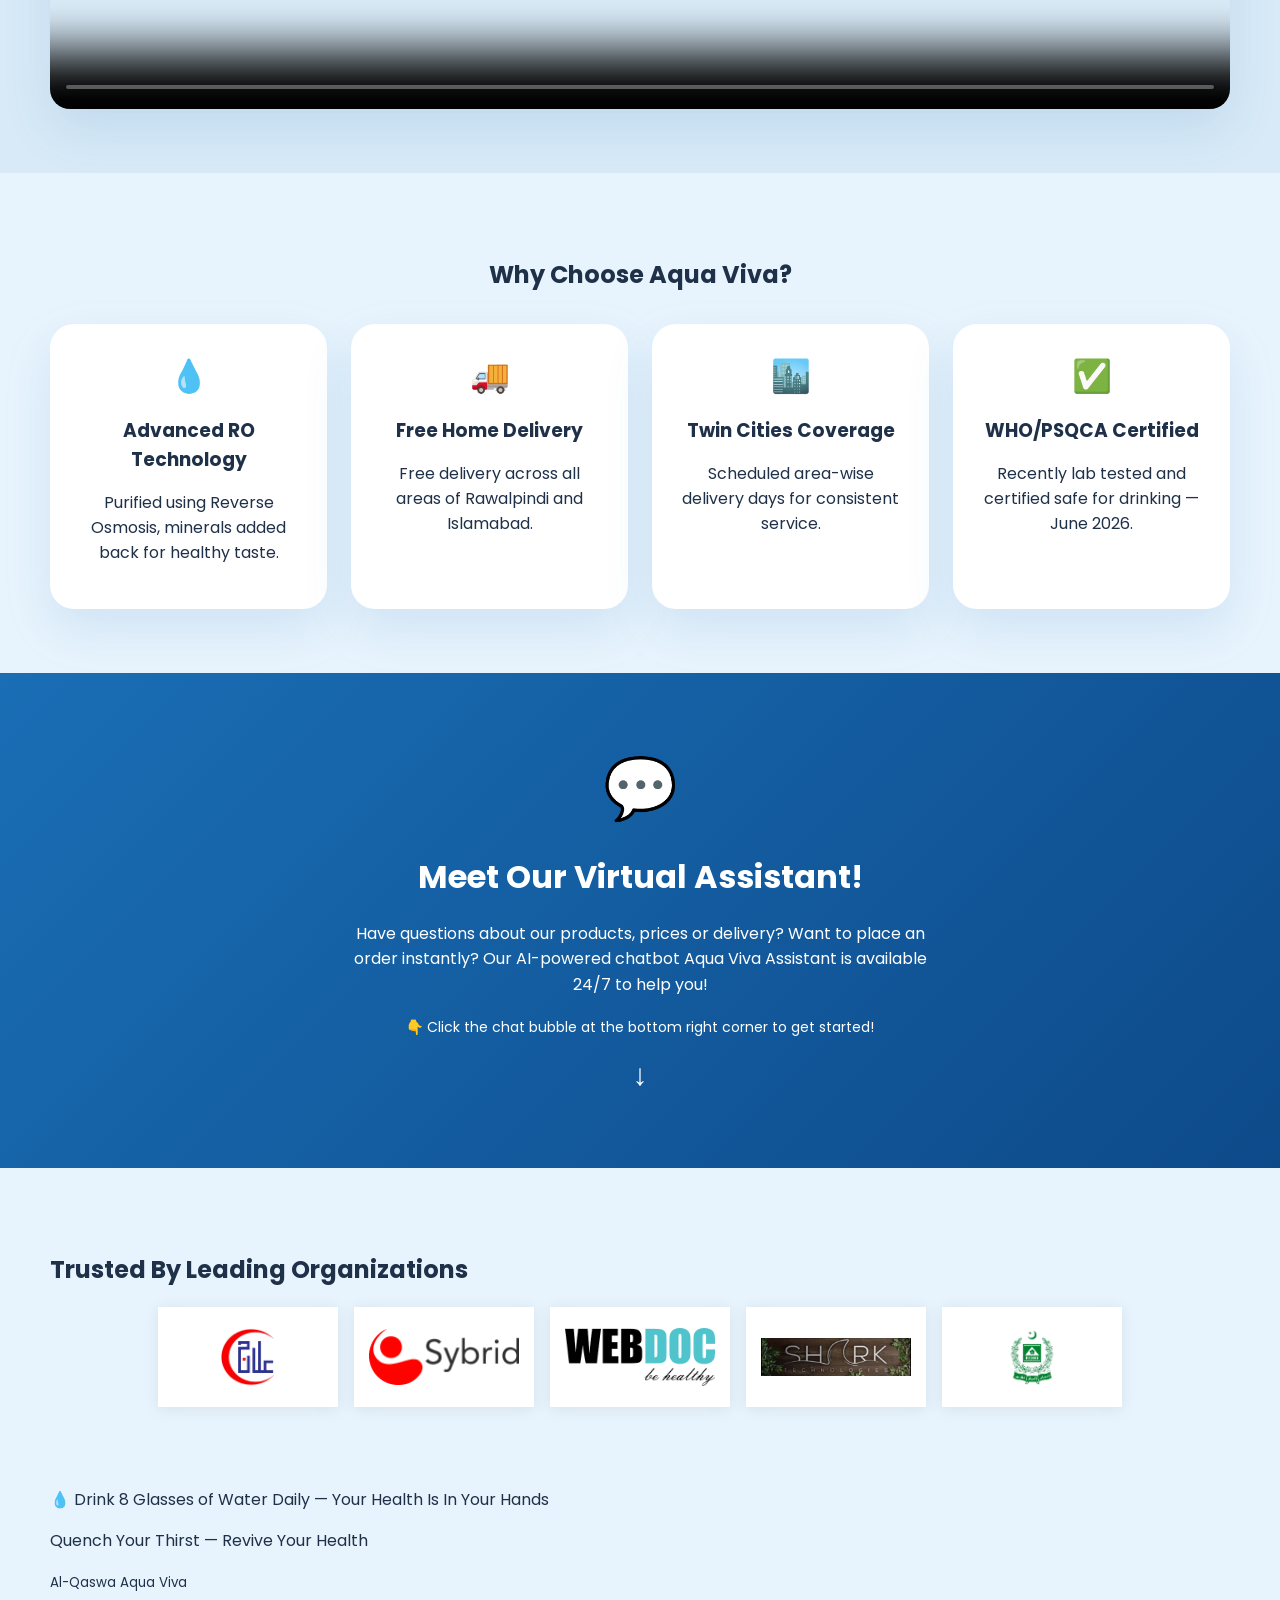
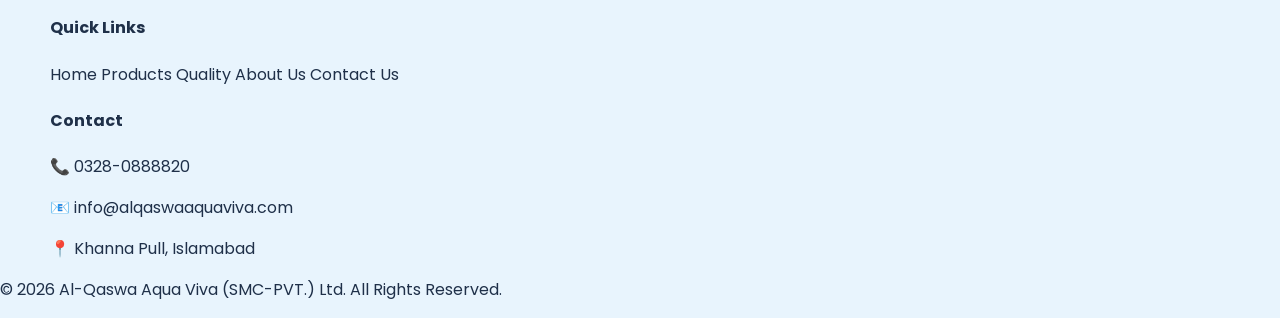
==== commit 977b1afc: "fixed repeated section" ====
--- a/index.html
+++ b/index.html
@@ -139,31 +139,6 @@
       </div>
     </section>
 
-    <section class="badge-banner fade-in-section">
-      <div class="container clients-panel">
-        <div>
-          <h2>Trusted By Leading Organizations</h2>
-        </div>
-        <div class="client-grid client-logos" style="display:flex;flex-wrap:wrap;gap:16px;justify-content:center;">
-          <div class="client-logo-card" style="background:#fff;padding:15px;box-shadow:0 2px 15px rgba(0,0,0,0.08);display:flex;align-items:center;justify-content:center;min-width:170px;min-height:100px;">
-            <img src="assets/images/elaaj.png" alt="Elaaj International Hospital" style="height:60px;width:150px;object-fit:contain;">
-          </div>
-          <div class="client-logo-card" style="background:#fff;padding:15px;box-shadow:0 2px 15px rgba(0,0,0,0.08);display:flex;align-items:center;justify-content:center;min-width:170px;min-height:100px;">
-            <img src="assets/images/sybrid.png" alt="Sybrid" style="height:60px;width:150px;object-fit:contain;">
-          </div>
-          <div class="client-logo-card" style="background:#fff;padding:15px;box-shadow:0 2px 15px rgba(0,0,0,0.08);display:flex;align-items:center;justify-content:center;min-width:170px;min-height:100px;">
-            <img src="assets/images/webdoc.png" alt="Webdoc" style="height:60px;width:150px;object-fit:contain;">
-          </div>
-          <div class="client-logo-card" style="background:#fff;padding:15px;box-shadow:0 2px 15px rgba(0,0,0,0.08);display:flex;align-items:center;justify-content:center;min-width:170px;min-height:100px;">
-            <img src="assets/images/sharktech.jfif" alt="Shark Tech" style="height:60px;width:150px;object-fit:contain;">
-          </div>
-          <div class="client-logo-card" style="background:#fff;padding:15px;box-shadow:0 2px 15px rgba(0,0,0,0.08);display:flex;align-items:center;justify-content:center;min-width:170px;min-height:100px;">
-            <img src="assets/images/eobi.png" alt="EOBI" style="height:60px;width:150px;object-fit:contain;">
-          </div>
-        </div>
-      </div>
-    </section>
-
     <section class="health-tip fade-in-section">
       <div class="container">
         <p>💧 Drink 8 Glasses of Water Daily — Your Health Is In Your Hands</p>
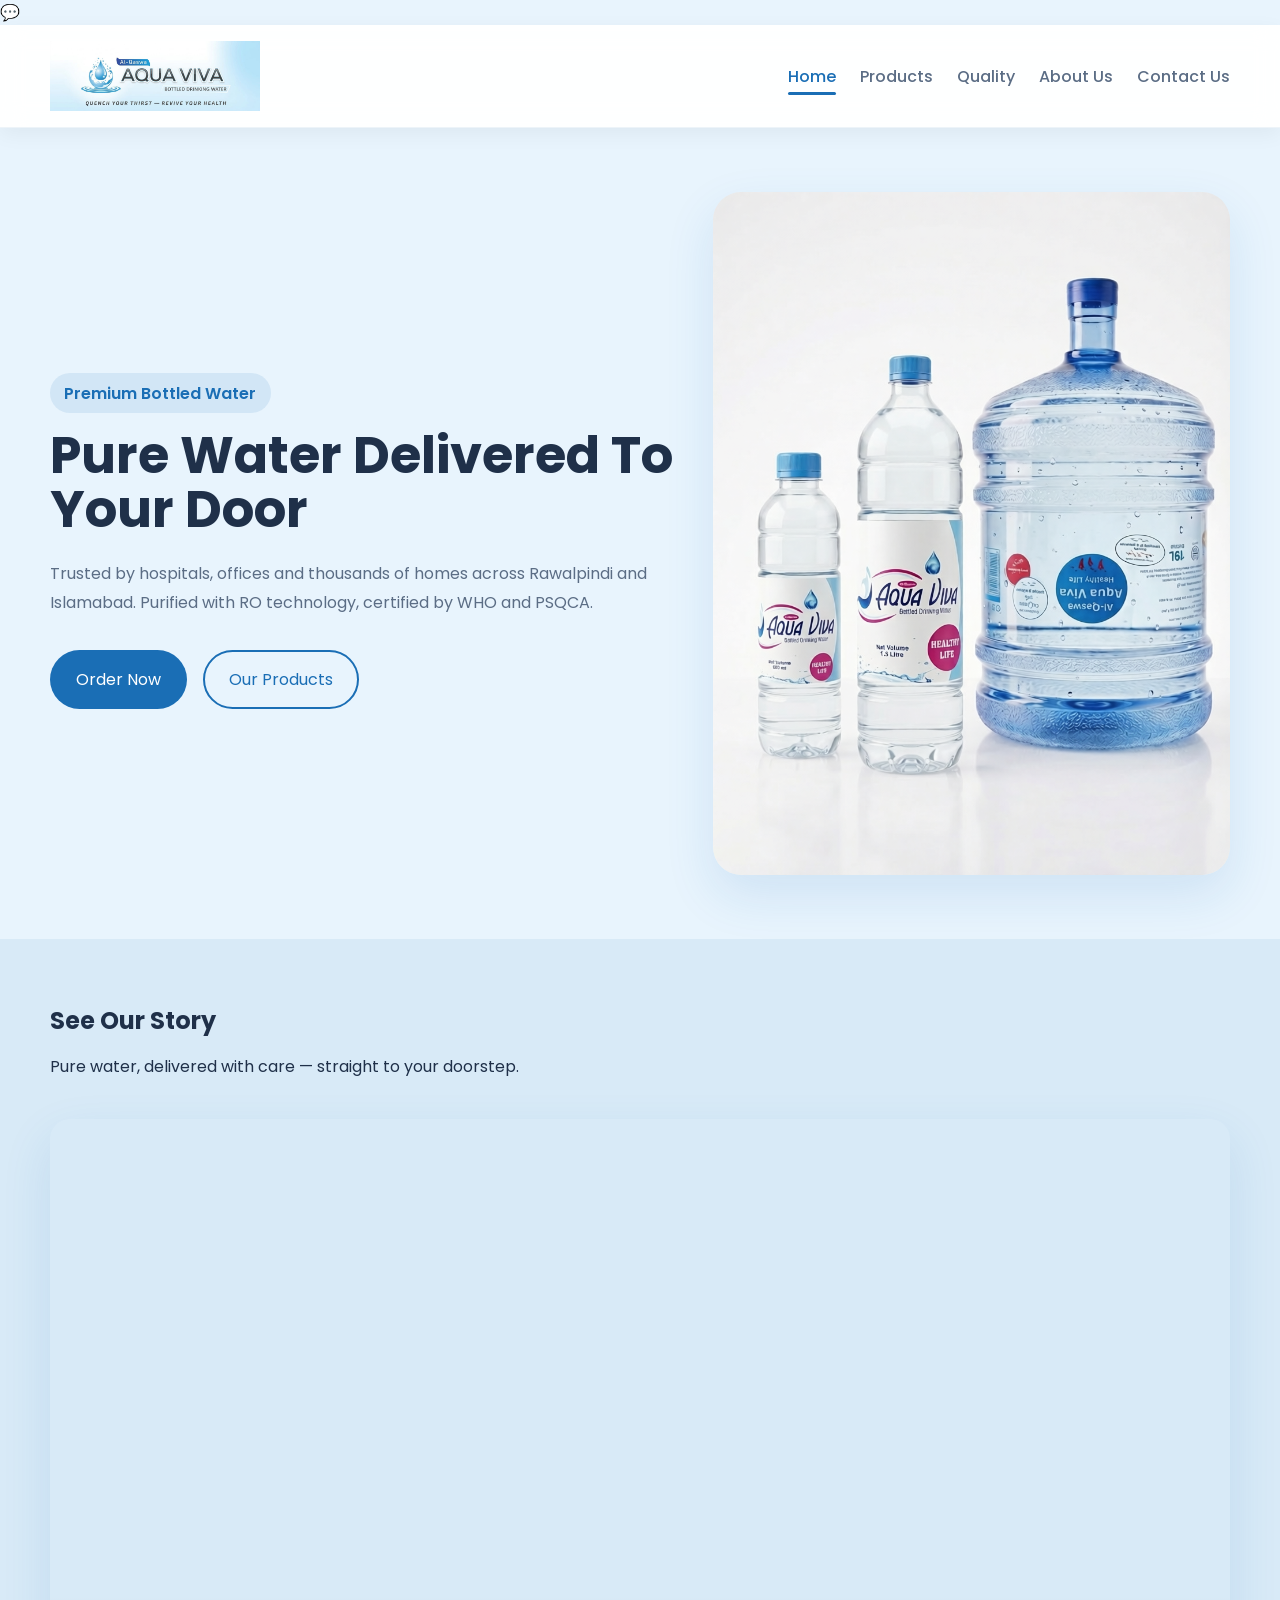
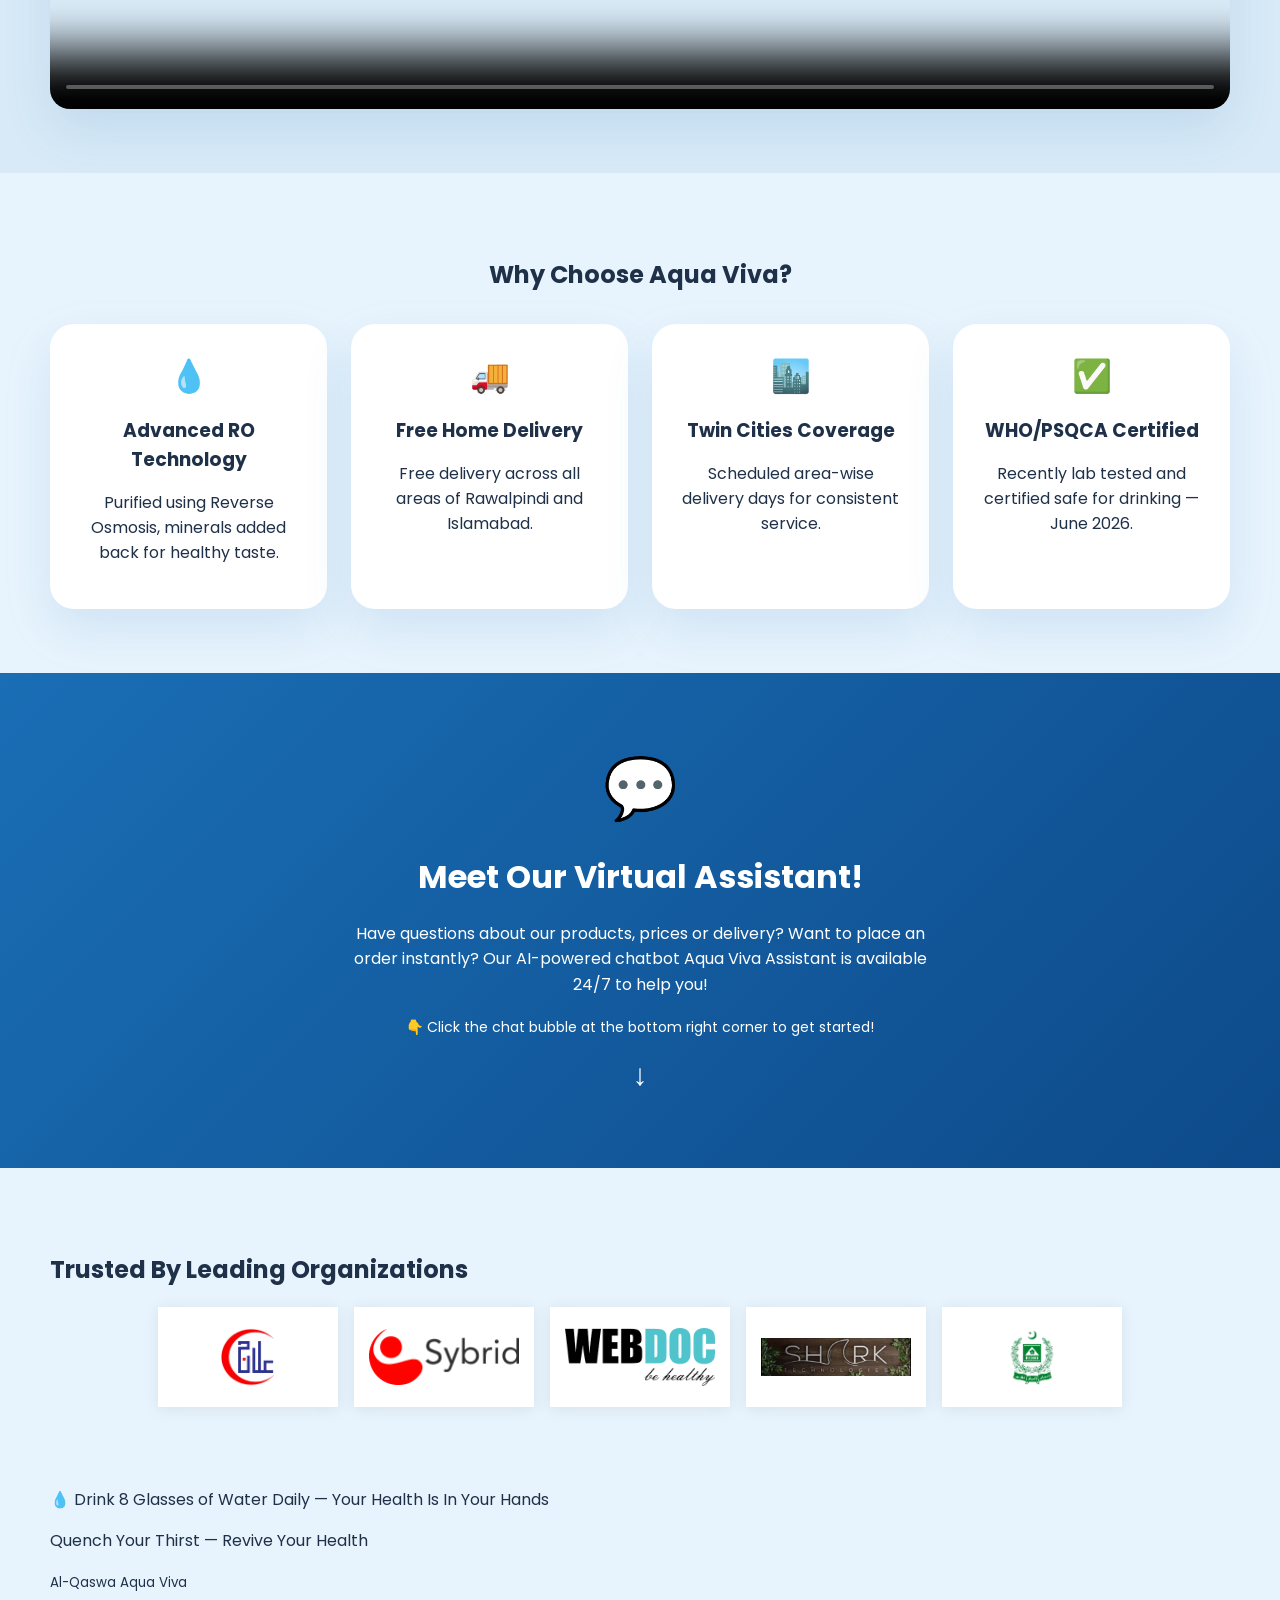
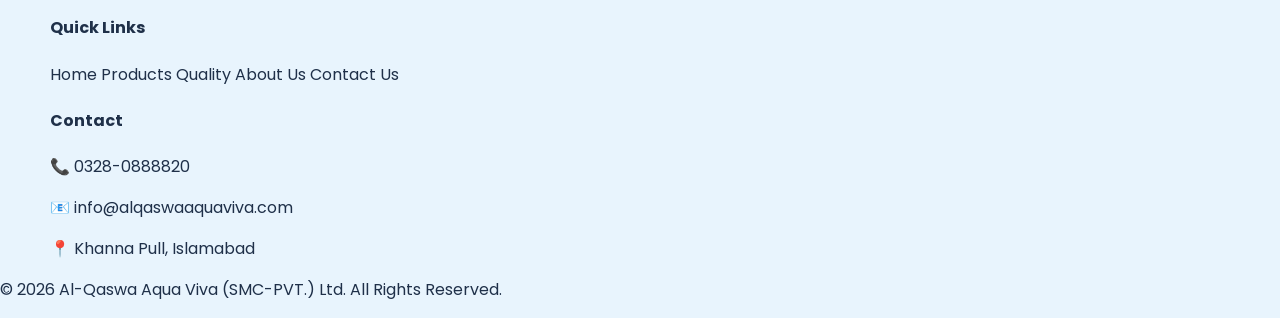
==== commit cc78b05c: "fixed glitches" ====
--- a/index.html
+++ b/index.html
@@ -176,147 +176,8 @@
 
   <script src="script.js"></script>
 
-  <!-- Chatbot Interface -->
-  <div id="chatbot-widget" style="position:fixed;bottom:20px;right:20px;font-family:'Poppins',sans-serif;z-index:9999;">
-    <!-- Chat Bubble Button -->
-    <button id="chat-toggle" style="width:60px;height:60px;border-radius:50%;background:#1a6eb5;color:#fff;border:none;cursor:pointer;font-size:24px;box-shadow:0 4px 12px rgba(26,110,181,0.4);transition:all 0.3s ease;display:flex;align-items:center;justify-content:center;" title="Chat with us">💬</button>
-
-    <!-- Chat Window -->
-    <div id="chat-window" style="display:none;position:absolute;bottom:80px;right:0;width:350px;max-height:500px;background:#fff;border-radius:12px;box-shadow:0 5px 40px rgba(0,0,0,0.16);flex-direction:column;overflow:hidden;animation:slideUp 0.3s ease;" class="chat-window">
-      <!-- Chat Header -->
-      <div style="background:linear-gradient(135deg, #1a6eb5, #0d4a8a);color:#fff;padding:16px;text-align:center;display:flex;justify-content:space-between;align-items:center;">
-        <div>
-          <h3 style="margin:0;font-size:18px;">Aqua Viva Assistant</h3>
-          <p style="margin:4px 0 0 0;font-size:12px;opacity:0.9;">🟢 Online</p>
-        </div>
-        <button id="close-chat" style="background:none;border:none;color:#fff;font-size:20px;cursor:pointer;padding:0;">✕</button>
-      </div>
-
-      <!-- Messages Container -->
-      <div id="chat-messages" style="flex:1;overflow-y:auto;padding:16px;display:flex;flex-direction:column;gap:12px;min-height:300px;background:#f9f9f9;">
-        <div style="background:#1a6eb5;color:#fff;padding:12px;border-radius:8px;max-width:80%;align-self:flex-start;font-size:14px;line-height:1.4;">
-          👋 Hi! Welcome to Aqua Viva. How can I help you today?
-        </div>
-      </div>
-
-      <!-- Input Area -->
-      <div style="padding:12px;background:#fff;border-top:1px solid #e0e0e0;display:flex;gap:8px;">
-        <input id="chat-input" type="text" placeholder="Type your message..." style="flex:1;border:1px solid #ddd;border-radius:6px;padding:10px;font-family:'Poppins',sans-serif;font-size:14px;outline:none;" />
-        <button id="send-btn" style="background:#1a6eb5;color:#fff;border:none;border-radius:6px;padding:10px 16px;cursor:pointer;font-weight:600;transition:background 0.2s;">
-          Send
-        </button>
-      </div>
-    </div>
-  </div>
-
-  <style>
-    @keyframes slideUp {
-      from {
-        opacity:0;
-        transform:translateY(20px);
-      }
-      to {
-        opacity:1;
-        transform:translateY(0);
-      }
-    }
-    #chat-toggle:hover {
-      transform:scale(1.1);
-      box-shadow:0 6px 20px rgba(26,110,181,0.6);
-    }
-    #chat-messages {
-      scrollbar-width:thin;
-      scrollbar-color:#ccc #f9f9f9;
-    }
-    #chat-messages::-webkit-scrollbar {
-      width:6px;
-    }
-    #chat-messages::-webkit-scrollbar-track {
-      background:#f9f9f9;
-    }
-    #chat-messages::-webkit-scrollbar-thumb {
-      background:#ccc;
-      border-radius:3px;
-    }
-  </style>
-
-  <script>
-    const chatToggle = document.getElementById('chat-toggle');
-    const chatWindow = document.getElementById('chat-window');
-    const closeChat = document.getElementById('close-chat');
-    const sendBtn = document.getElementById('send-btn');
-    const chatInput = document.getElementById('chat-input');
-    const messagesContainer = document.getElementById('chat-messages');
-
-    const responses = {
-      'products': '📦 We offer three sizes:\n• 500ml Bottle - Rs. 400 per pet (12 bottles)\n• 1.5L Bottle - Rs. 400 per pet (6 bottles)\n• 19L Bottle - Rs. 250 per bottle\nWould you like to know more?',
-      'price': '💰 Our prices:\n• 500ml: Rs. 400 per pet\n• 1.5L: Rs. 400 per pet\n• 19L: Rs. 250 per bottle\nFree delivery across Rawalpindi & Islamabad!',
-      'delivery': '🚚 We offer FREE delivery across all areas of Rawalpindi and Islamabad. Delivery is scheduled area-wise. Contact us for your area\'s delivery schedule!',
-      'order': '📞 To place an order:\n1. Call: 0328-0888820\n2. WhatsApp: 0311-5711138\n3. Email: info@alqaswaaquaviva.com\nOur team will confirm within 2 hours!',
-      'certification': '✅ We are WHO and PSQCA certified. Our water is lab-tested and safe for drinking (Tested June 2026).',
-      'contact': '📞 0328-0888820\n📱 WhatsApp: 0311-5711138\n📧 info@alqaswaaquaviva.com\n📍 Khanna Pull, Islamabad',
-      'quality': '💧 We use advanced Reverse Osmosis (RO) technology for purification and add essential minerals back for healthy, great-tasting water.',
-      'default': 'I can help with:\n• Products & Pricing\n• Delivery Information\n• Orders\n• Quality & Certification\n• Contact Details\n\nWhat would you like to know?'
-    };
-
-    function getResponse(userMessage) {
-      const msg = userMessage.toLowerCase();
-      
-      if (msg.includes('product')) return responses.products;
-      if (msg.includes('price') || msg.includes('cost')) return responses.price;
-      if (msg.includes('deliver')) return responses.delivery;
-      if (msg.includes('order')) return responses.order;
-      if (msg.includes('certif') || msg.includes('certified')) return responses.certification;
-      if (msg.includes('contact')) return responses.contact;
-      if (msg.includes('quality') || msg.includes('purif')) return responses.quality;
-      
-      return responses.default;
-    }
-
-    function addMessage(text, isUser) {
-      const msgDiv = document.createElement('div');
-      msgDiv.style.cssText = `
-        padding:12px;
-        border-radius:8px;
-        max-width:80%;
-        font-size:14px;
-        line-height:1.4;
-        word-wrap:break-word;
-        align-self:${isUser ? 'flex-end' : 'flex-start'};
-        background:${isUser ? '#1a6eb5' : '#e0e0e0'};
-        color:${isUser ? '#fff' : '#333'};
-      `;
-      msgDiv.textContent = text;
-      messagesContainer.appendChild(msgDiv);
-      messagesContainer.scrollTop = messagesContainer.scrollHeight;
-    }
-
-    function handleSend() {
-      const text = chatInput.value.trim();
-      if (!text) return;
-      
-      addMessage(text, true);
-      chatInput.value = '';
-      
-      setTimeout(() => {
-        addMessage(getResponse(text), false);
-      }, 500);
-    }
-
-    chatToggle.addEventListener('click', () => {
-      chatWindow.style.display = chatWindow.style.display === 'none' ? 'flex' : 'none';
-    });
-
-    closeChat.addEventListener('click', () => {
-      chatWindow.style.display = 'none';
-    });
-
-    sendBtn.addEventListener('click', handleSend);
-    
-    chatInput.addEventListener('keypress', (e) => {
-      if (e.key === 'Enter') handleSend();
-    });
-  </script>
+  <script src="https://cdn.botpress.cloud/webchat/v3.6/inject.js"></script>
+  <script src="https://files.bpcontent.cloud/2026/06/08/19/20260608190216-WBTP8L7S.js" defer></script>
 
 </body>
 </html>
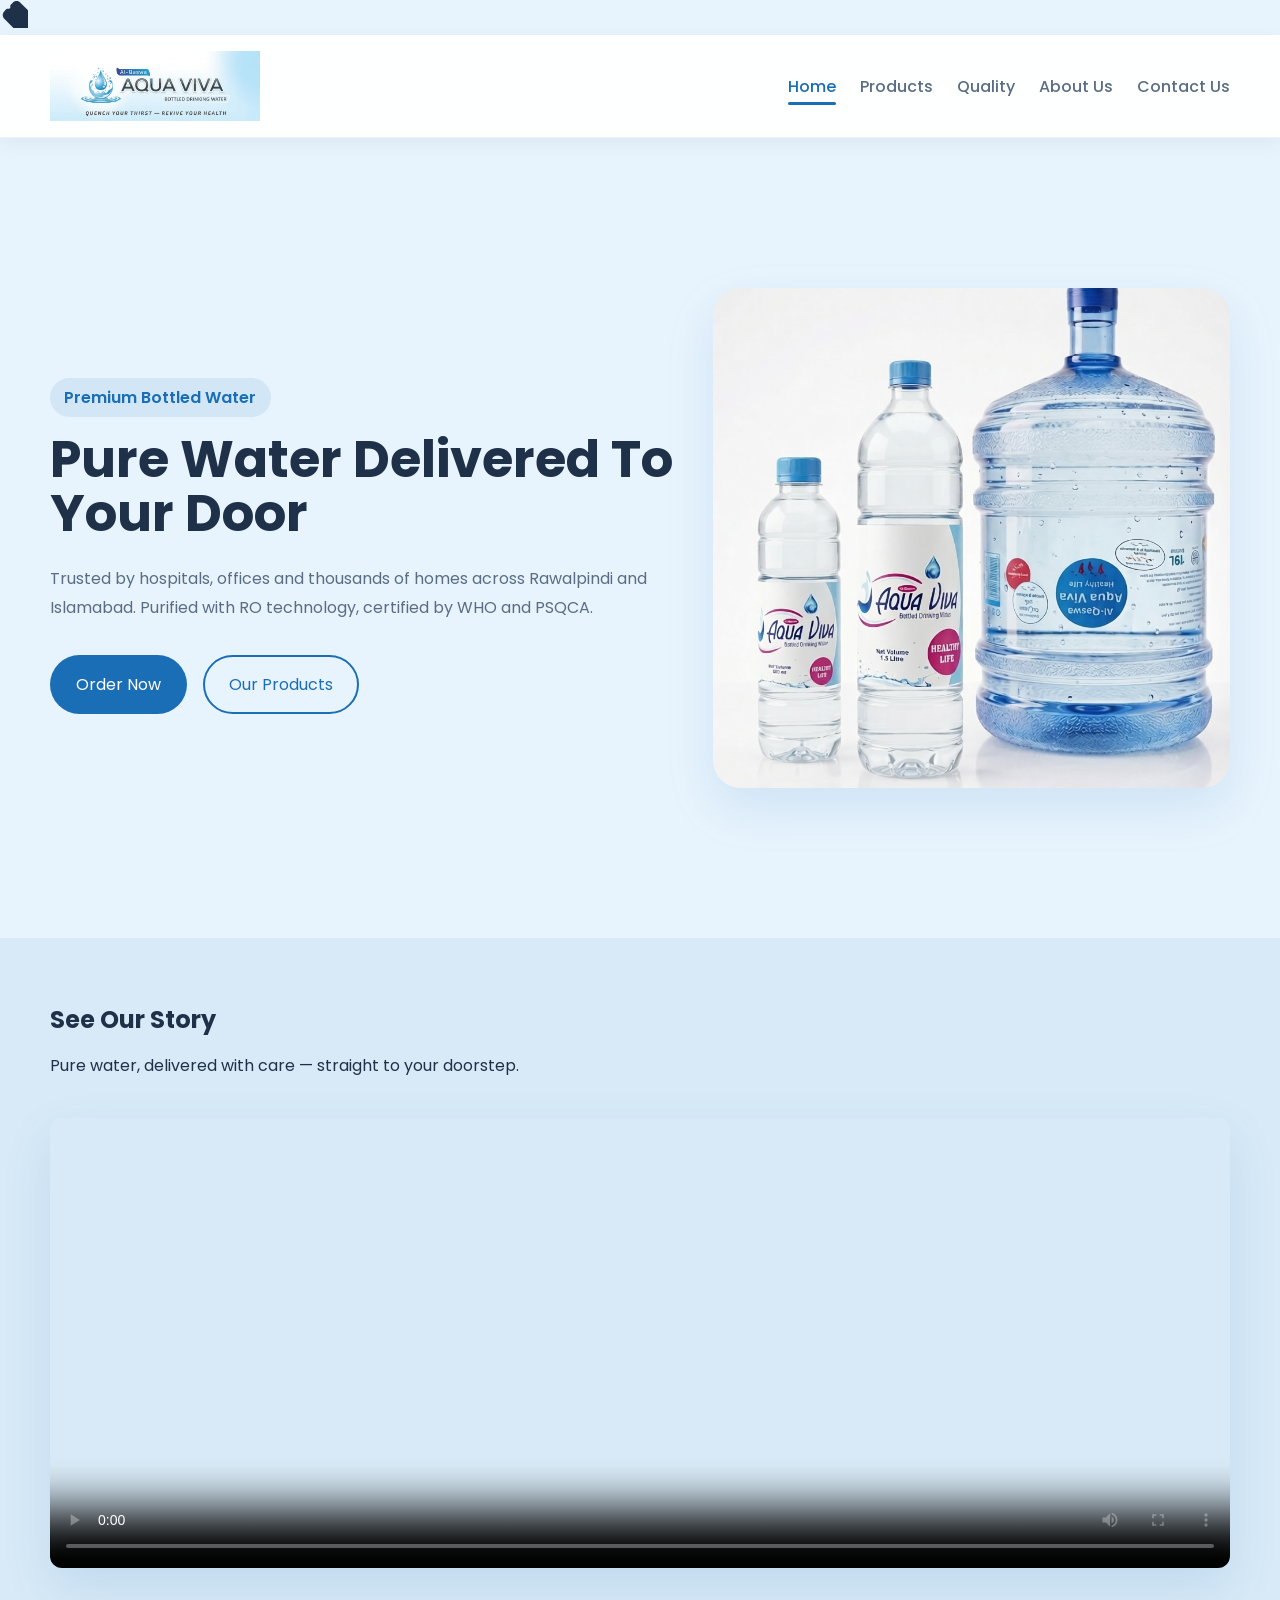
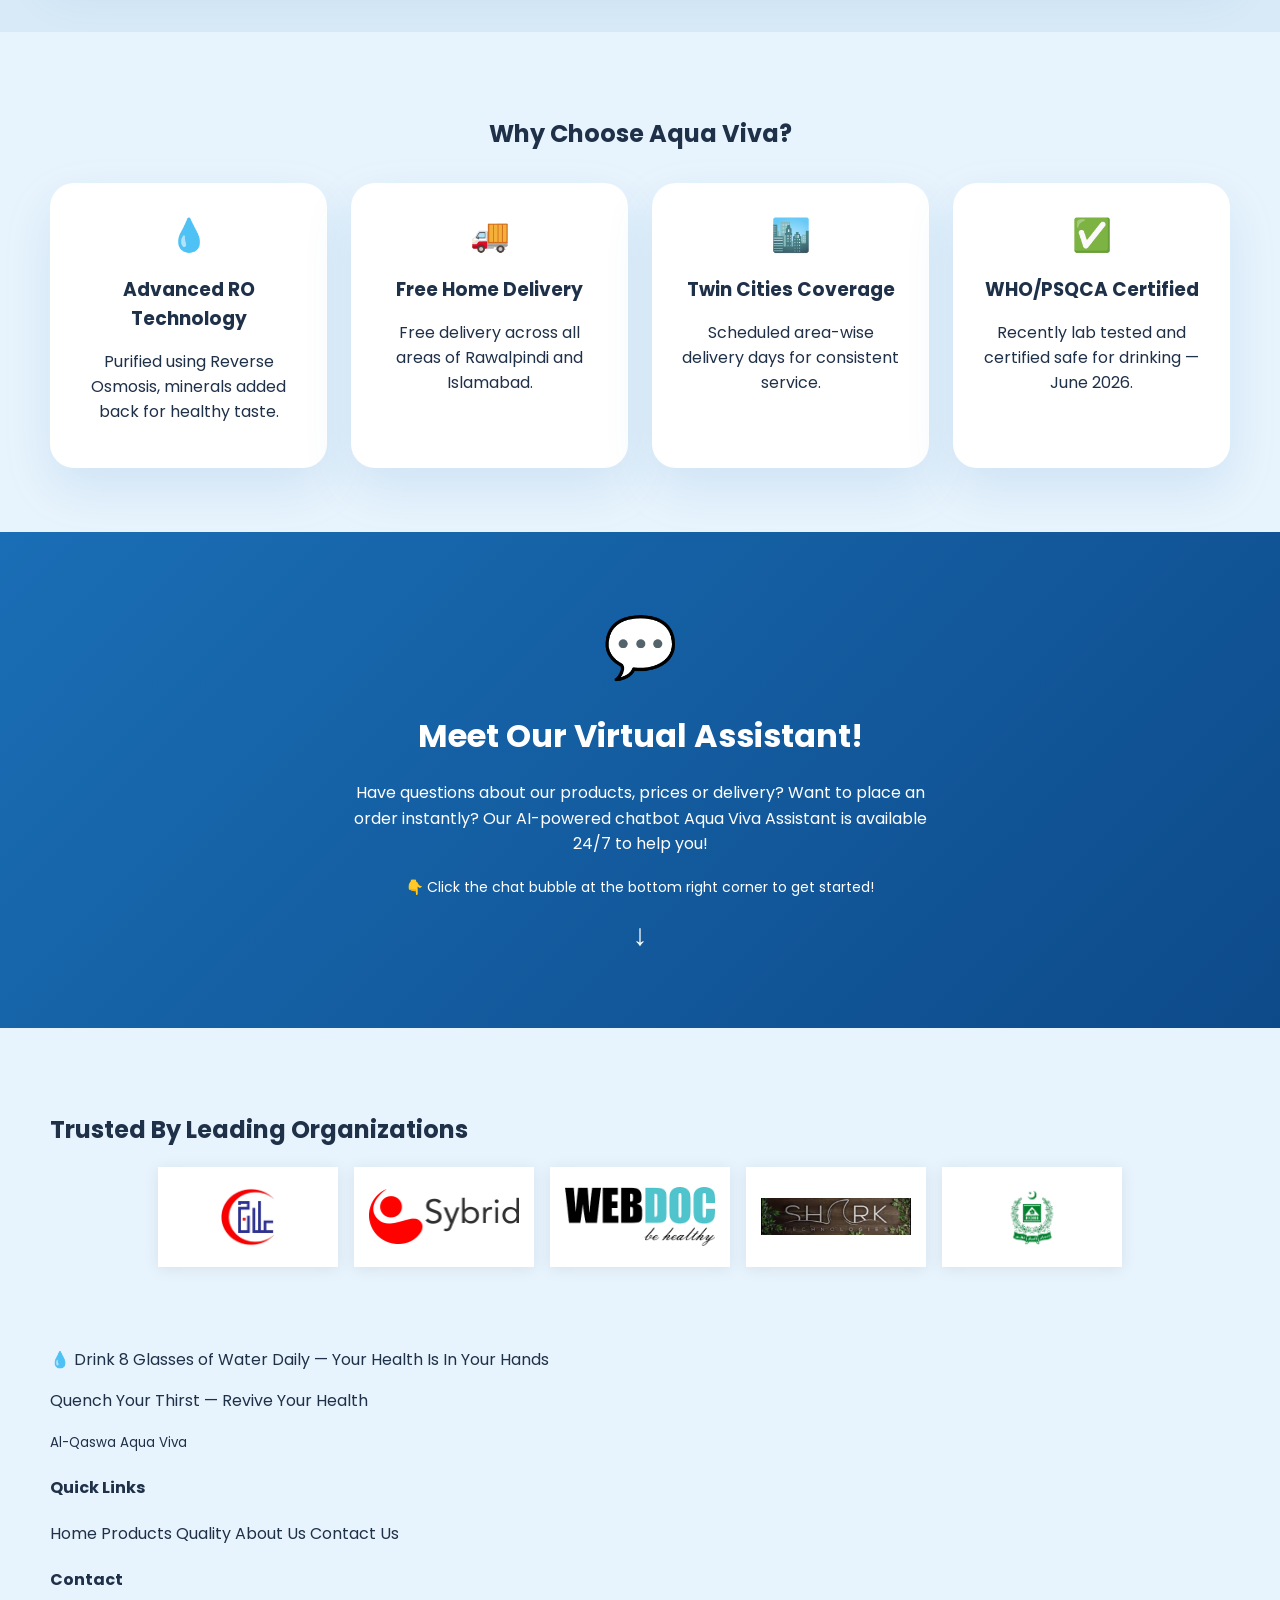
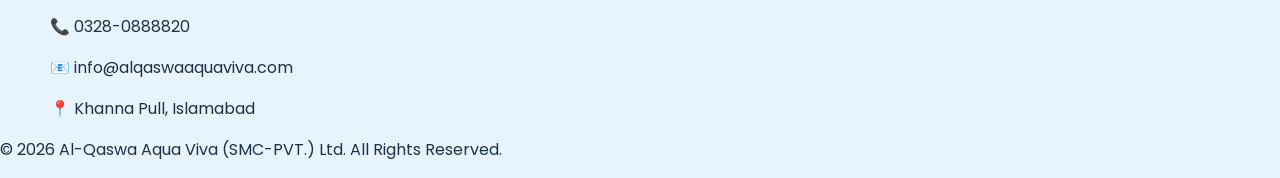
==== commit 3476de29: "size changes" ====
--- a/index.html
+++ b/index.html
@@ -10,8 +10,8 @@
   <link rel="stylesheet" href="style.css">
 </head>
 <body data-page="home">
-  <a class="whatsapp-button" href="https://wa.me/923219555859" target="_blank" rel="noreferrer" aria-label="WhatsApp">
-    <span>💬</span>
+  <a class="whatsapp-button" href="https://wa.me/923288888820" target="_blank" rel="noreferrer" aria-label="Chat on WhatsApp" title="Chat on WhatsApp">
+    <svg width="28" height="28" viewBox="0 0 24 24" fill="none" xmlns="http://www.w3.org/2000/svg"><path d="M17.6915026,2.4744748 C15.6693616,0.430224524 12.7771925,0.430224524 10.7550515,2.4744748 L9.18969899,4.09788953 C8.94526848,4.35628944 8.81039227,4.71501763 8.81039227,5.08882418 L8.81039227,6.38382932 C8.81039227,6.94420624 8.35672623,7.41927286 7.80039227,7.41927286 L6.51214147,7.41927286 C6.14390904,7.41927286 5.78556149,7.55382572 5.52760652,7.80014467 L3.90424957,9.37383431 C1.85457005,11.4223566 1.85457005,14.3287801 3.90424957,16.3770236 L16.0151496,28.5157275 C18.0640164,30.5600797 20.9561855,30.5600797 23.0008653,28.5157275 L24.6252223,26.8923127 C24.8733706,26.6349128 25.0082468,26.2761846 25.0082468,25.9023781 L25.0082468,24.6073729 C25.0082468,24.0469961 25.4619129,23.5719295 26.0182468,23.5719295 L27.3065,23.5719295 C27.6747325,23.5719295 28.0330801,23.437476 28.2910351,23.1911561 L29.8663875,21.5677413 C31.9160671,19.5194978 31.9160671,16.6130742 29.8663875,14.5648308 L17.6915026,2.4744748 Z" fill="currentColor"/></svg>
   </a>
 
   <header class="site-header">
--- a/style.css
+++ b/style.css
@@ -223,9 +223,10 @@
 }
 
 .hero-image {
-  min-height: 360px;
   width: 100%;
+  max-height: 500px;
   object-fit: cover;
+  object-position: center;
 }
 
 .video-section {
@@ -243,7 +244,9 @@
 
 .story-video {
   width: 100%;
-  border-radius: 20px;
+  max-height: 450px;
+  object-fit: cover;
+  border-radius: 12px;
   box-shadow: var(--shadow);
 }
 
@@ -410,10 +413,10 @@
 .product-detail-image {
   width: 100%;
   height: 250px;
+  object-fit: contain;
+  background: #f0f8ff;
+  padding: 20px;
   border-radius: 20px;
-  object-fit: contain;
-  background: #fff;
-  padding: 12px;
 }
 
 .product-image-contain { object-fit: contain; background: #fff; }
@@ -707,18 +710,23 @@
 
 .whatsapp-button {
   position: fixed;
-  right: 1.25rem;
-  bottom: 1.25rem;
-  width: 54px;
-  height: 54px;
+  right: 20px;
+  bottom: 90px;
+  width: 55px;
+  height: 55px;
   background: #25d366;
   border-radius: 50%;
   display: grid;
   place-items: center;
   color: #fff;
-  box-shadow: 0 14px 30px rgba(37, 211, 102, 0.28);
+  box-shadow: 0 4px 12px rgba(0, 0, 0, 0.3);
   animation: pulse 2.2s ease-in-out infinite;
   z-index: 100;
+  transition: transform 0.2s ease;
+}
+
+.whatsapp-button:hover {
+  transform: scale(1.1);
 }
 
 .whatsapp-button span {
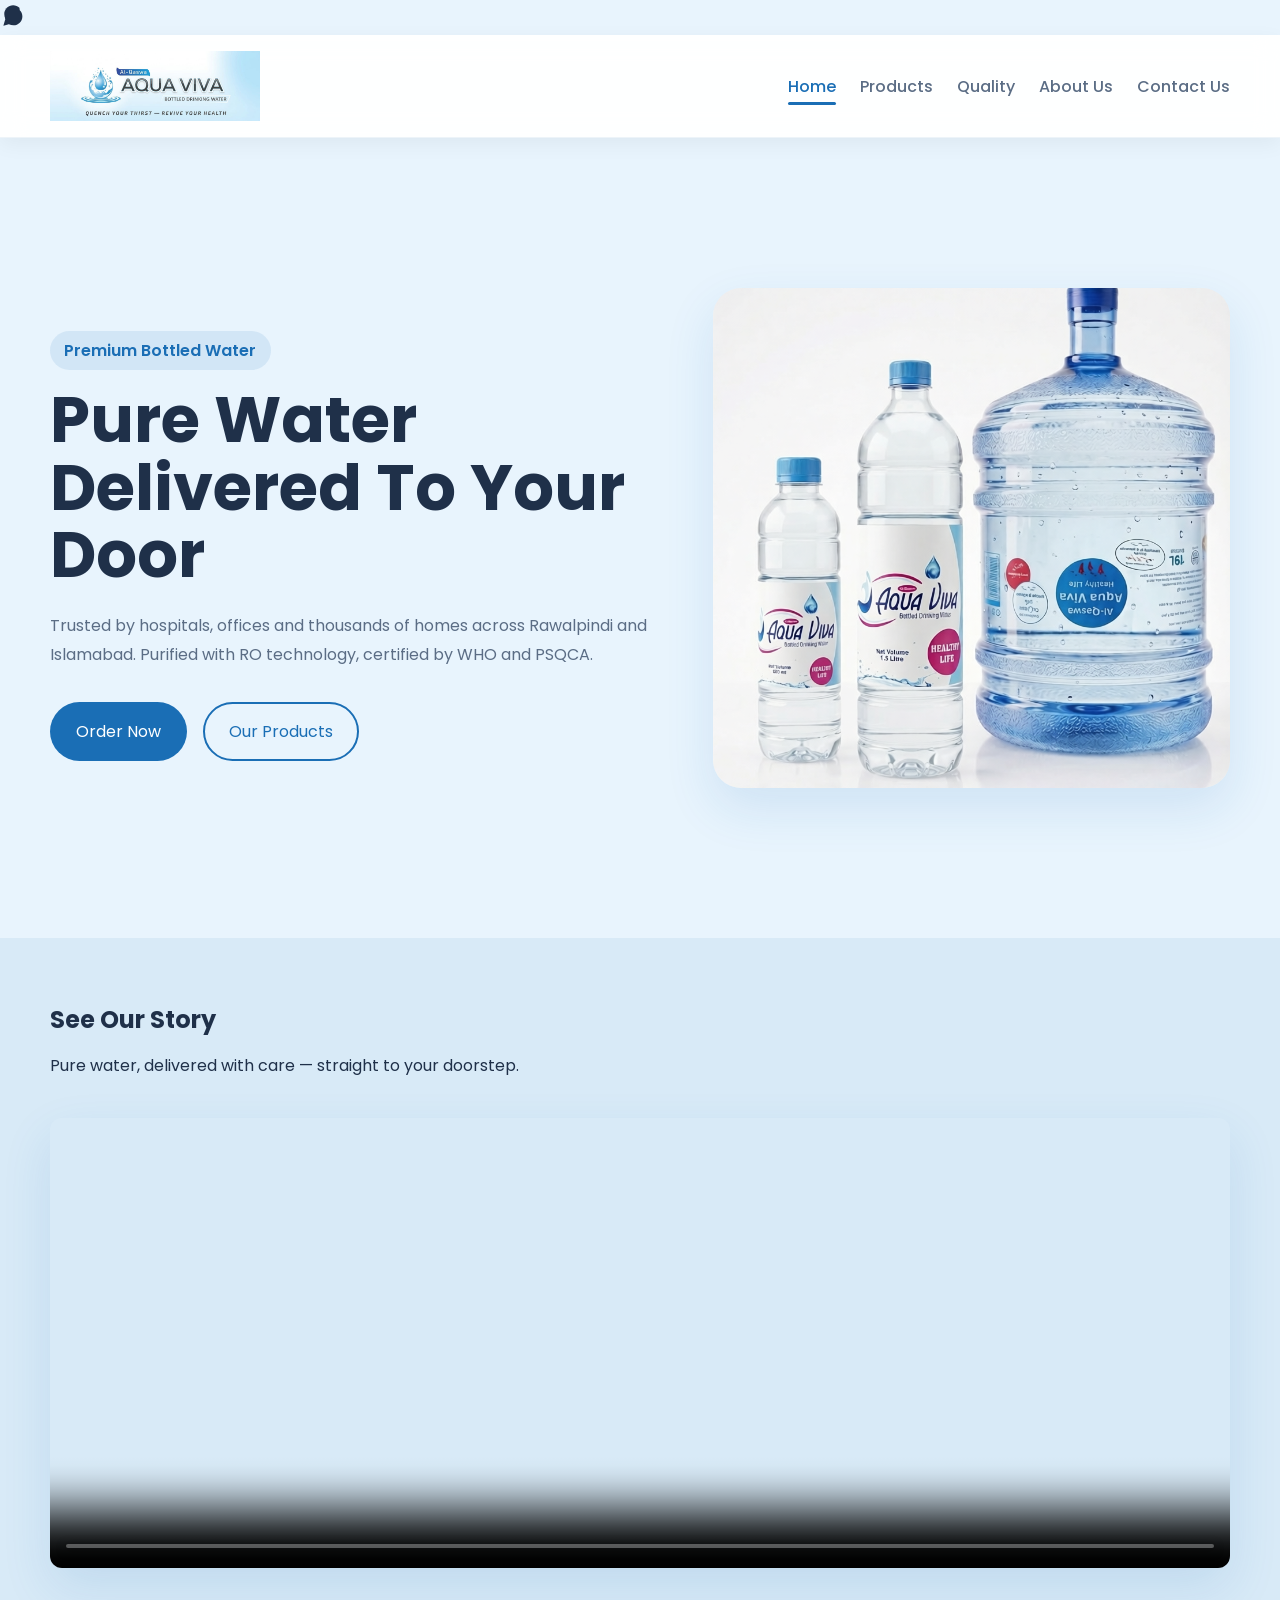
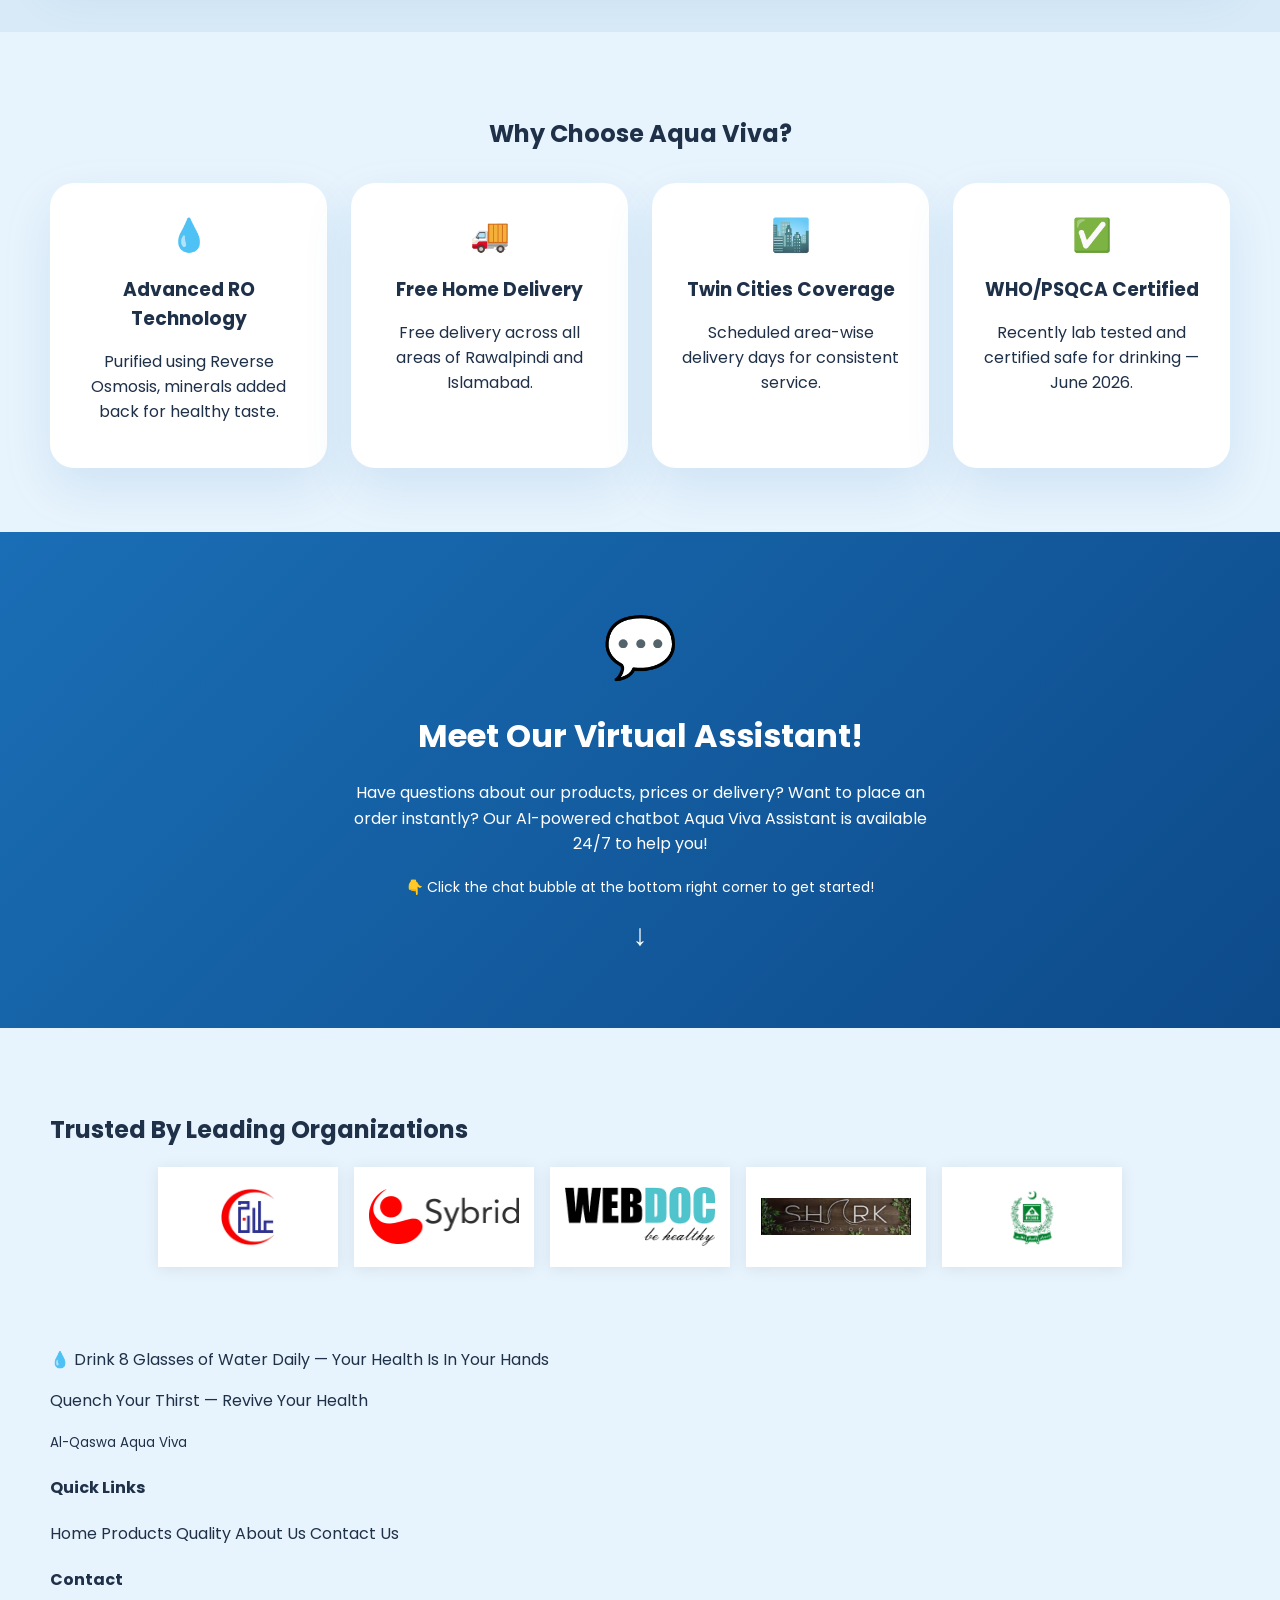
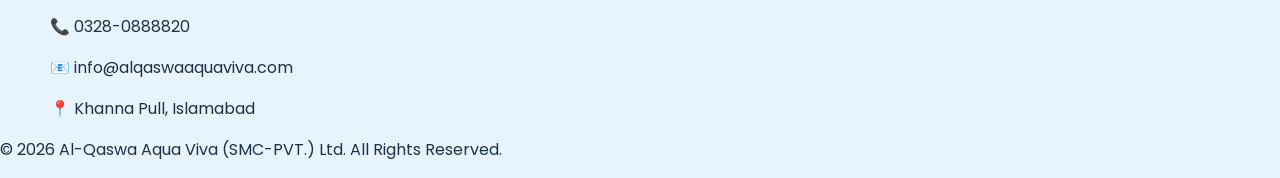
==== commit 257809f6: "overall design" ====
--- a/index.html
+++ b/index.html
@@ -11,7 +11,7 @@
 </head>
 <body data-page="home">
   <a class="whatsapp-button" href="https://wa.me/923288888820" target="_blank" rel="noreferrer" aria-label="Chat on WhatsApp" title="Chat on WhatsApp">
-    <svg width="28" height="28" viewBox="0 0 24 24" fill="none" xmlns="http://www.w3.org/2000/svg"><path d="M17.6915026,2.4744748 C15.6693616,0.430224524 12.7771925,0.430224524 10.7550515,2.4744748 L9.18969899,4.09788953 C8.94526848,4.35628944 8.81039227,4.71501763 8.81039227,5.08882418 L8.81039227,6.38382932 C8.81039227,6.94420624 8.35672623,7.41927286 7.80039227,7.41927286 L6.51214147,7.41927286 C6.14390904,7.41927286 5.78556149,7.55382572 5.52760652,7.80014467 L3.90424957,9.37383431 C1.85457005,11.4223566 1.85457005,14.3287801 3.90424957,16.3770236 L16.0151496,28.5157275 C18.0640164,30.5600797 20.9561855,30.5600797 23.0008653,28.5157275 L24.6252223,26.8923127 C24.8733706,26.6349128 25.0082468,26.2761846 25.0082468,25.9023781 L25.0082468,24.6073729 C25.0082468,24.0469961 25.4619129,23.5719295 26.0182468,23.5719295 L27.3065,23.5719295 C27.6747325,23.5719295 28.0330801,23.437476 28.2910351,23.1911561 L29.8663875,21.5677413 C31.9160671,19.5194978 31.9160671,16.6130742 29.8663875,14.5648308 L17.6915026,2.4744748 Z" fill="currentColor"/></svg>
+    <svg width="28" height="28" viewBox="0 0 24 24" fill="currentColor" xmlns="http://www.w3.org/2000/svg"><path d="M17.472 14.382c-.297-.149-1.758-.867-2.03-.967-.273-.099-.471-.148-.67.15-.197.297-.767.966-.94 1.164-.173.199-.347.223-.644.075-.297-.15-1.255-.463-2.39-1.475-.883-.788-1.48-1.761-1.653-2.059-.173-.297-.018-.458.13-.606.134-.133.298-.347.446-.52.149-.174.198-.298.298-.497.099-.198.05-.371-.025-.52-.075-.149-.669-1.612-.916-2.207-.242-.579-.487-.5-.67-.51-.173-.008-.371-.01-.57-.01-.198 0-.52.074-.792.372-.272.297-1.04 1.016-1.04 2.479 0 1.462 1.065 2.875 1.213 3.074.149.198 2.096 3.2 5.076 4.487.709.306 1.262.489 1.694.625.712.227 1.36.195 1.871.118.571-.085 1.758-.719 2.006-1.413.248-.694.248-1.289.173-1.413-.074-.124-.272-.198-.57-.347m-5.421-7.403h-.004c-1.417 0-2.815.356-4.04 1.029l-.29.166-3.01-.787.804 2.93-.189.3c-.746 1.186-1.14 2.559-1.14 3.986 0 3.657 2.962 6.622 6.61 6.622 1.765 0 3.413-.685 4.659-1.931 1.246-1.246 1.933-2.901 1.933-4.657 0-3.659-2.962-6.622-6.61-6.622m5.893-1.346c-1.441-1.443-3.359-2.236-5.404-2.236-4.204 0-7.609 3.396-7.609 7.588 0 1.439.330 2.818.983 4.122L2.88 22l4.722-1.236c1.203.639 2.56.967 3.965.967h.005c4.207 0 7.614-3.398 7.614-7.588 0-2.026-.788-3.93-2.223-5.359"/></svg>
   </a>
 
   <header class="site-header">
--- a/style.css
+++ b/style.css
@@ -45,7 +45,7 @@
 }
 
 .section {
-  padding: 4rem 0;
+  padding: clamp(2rem, 6vw, 4rem) 0;
 }
 
 .site-header {
@@ -175,7 +175,7 @@
 }
 
 .hero {
-  min-height: calc(100vh - 100px);
+  min-height: clamp(70vh, 100vh - 100px, 100vh);
   display: grid;
   align-items: center;
 }
@@ -198,7 +198,7 @@
 }
 
 .hero-copy h1 {
-  font-size: clamp(2.6rem, 4vw, 4rem);
+  font-size: clamp(1.8rem, 5vw, 4rem);
   line-height: 1.05;
   margin: 0;
 }
@@ -224,7 +224,7 @@
 
 .hero-image {
   width: 100%;
-  max-height: 500px;
+  max-height: clamp(300px, 60vh, 500px);
   object-fit: cover;
   object-position: center;
 }
@@ -244,7 +244,7 @@
 
 .story-video {
   width: 100%;
-  max-height: 450px;
+  max-height: clamp(250px, 50vh, 450px);
   object-fit: cover;
   border-radius: 12px;
   box-shadow: var(--shadow);
@@ -710,7 +710,7 @@
 
 .whatsapp-button {
   position: fixed;
-  right: 20px;
+  left: 20px;
   bottom: 90px;
   width: 55px;
   height: 55px;
@@ -750,7 +750,10 @@
 }
 
 @media (max-width: 1080px) {
-  .feature-grid,
+  .feature-grid {
+    grid-template-columns: repeat(2, minmax(0, 1fr));
+  }
+
   .product-grid,
   .client-grid,
   .benefits-grid,
@@ -759,8 +762,10 @@
   .contact-grid,
   .product-list-grid {
     grid-template-columns: repeat(2, minmax(0, 1fr));
+  }
+
   .client-grid {
-    grid-template-columns: repeat(5, minmax(0, 1fr));
+    grid-template-columns: repeat(3, minmax(0, 1fr));
     gap: 1rem;
   }
 
@@ -819,24 +824,111 @@
   .certificate-body {
     grid-template-columns: 1fr;
   }
-
-  .feature-grid,
-  .client-grid {
+}
+
+@media (max-width: 768px) {
+  .header-inner {
+    padding: 0.75rem 0;
+  }
+
+  .section {
+    padding: clamp(1.5rem, 4vw, 3rem) 0;
+  }
+
+  .hero-actions {
+    gap: 0.75rem;
+  }
+
+  .feature-grid {
+    grid-template-columns: 2fr 2fr;
+  }
+
+  .payment-grid {
     grid-template-columns: 1fr;
   }
+
+  .table-wrapper {
+    font-size: 0.9rem;
+  }
+
+  .whatsapp-button {
+    width: 50px;
+    height: 50px;
+    bottom: 70px;
+    left: 15px;
+  }
+
+  .whatsapp-button svg {
+    width: 24px;
+    height: 24px;
+  }
 }
 
 @media (max-width: 640px) {
+  .container {
+    width: min(100%, calc(100% - 1rem));
+  }
+
+  .section {
+    padding: clamp(1.5rem, 3vw, 2.5rem) 0;
+  }
+
   .header-inner {
-    padding: 1rem 0.5rem;
+    padding: 0.75rem 0.5rem;
+  }
+
+  h1 {
+    font-size: clamp(1.5rem, 4vw, 2.2rem);
+  }
+
+  h2 {
+    font-size: clamp(1.3rem, 3.5vw, 1.8rem);
+  }
+
+  h3 {
+    font-size: clamp(1.1rem, 3vw, 1.4rem);
+  }
+
+  .hero-copy .eyebrow {
+    font-size: 0.85rem;
+    padding: 0.35rem 0.7rem;
+  }
+
+  .hero-text {
+    font-size: 0.95rem;
+    margin: 1rem 0 1.5rem;
+  }
+
+  .hero-actions {
+    gap: 0.5rem;
+    flex-direction: column;
   }
 
   .button {
     width: 100%;
-  }
-
-  .hero-image {
-    min-height: 260px;
+    padding: 0.85rem 1.2rem;
+    font-size: 0.95rem;
+  }
+
+  .hero-image-card {
+    border-radius: 16px;
+  }
+
+  .story-video {
+    border-radius: 12px;
+  }
+
+  .feature-grid {
+    grid-template-columns: 1fr;
+    gap: 1rem;
+  }
+
+  .feature-card {
+    padding: 1.25rem;
+  }
+
+  .product-detail-card {
+    padding: 1rem;
   }
 
   .badge-panel,
@@ -849,19 +941,36 @@
   .delivery-copy,
   .clients-panel,
   .microbial-panel {
-    padding: 1.5rem;
+    padding: 1.25rem;
   }
 
   .footer-grid {
     grid-template-columns: 1fr;
-  }
-}
-
-@media (max-width: 500px) {
-  .nav-button,
-  .footer-nav,
-  .certificate-body,
-  .benefits-grid {
-    grid-template-columns: 1fr;
-  }
-}
+    gap: 1.5rem;
+  }
+
+  .footer-grid div {
+    text-align: center;
+  }
+
+  .table-wrapper {
+    font-size: 0.8rem;
+    overflow-x: auto;
+  }
+
+  .table-wrapper table {
+    min-width: 100%;
+  }
+
+  .whatsapp-button {
+    width: 50px;
+    height: 50px;
+    bottom: 60px;
+    left: 12px;
+  }
+
+  .whatsapp-button svg {
+    width: 22px;
+    height: 22px;
+  }
+}
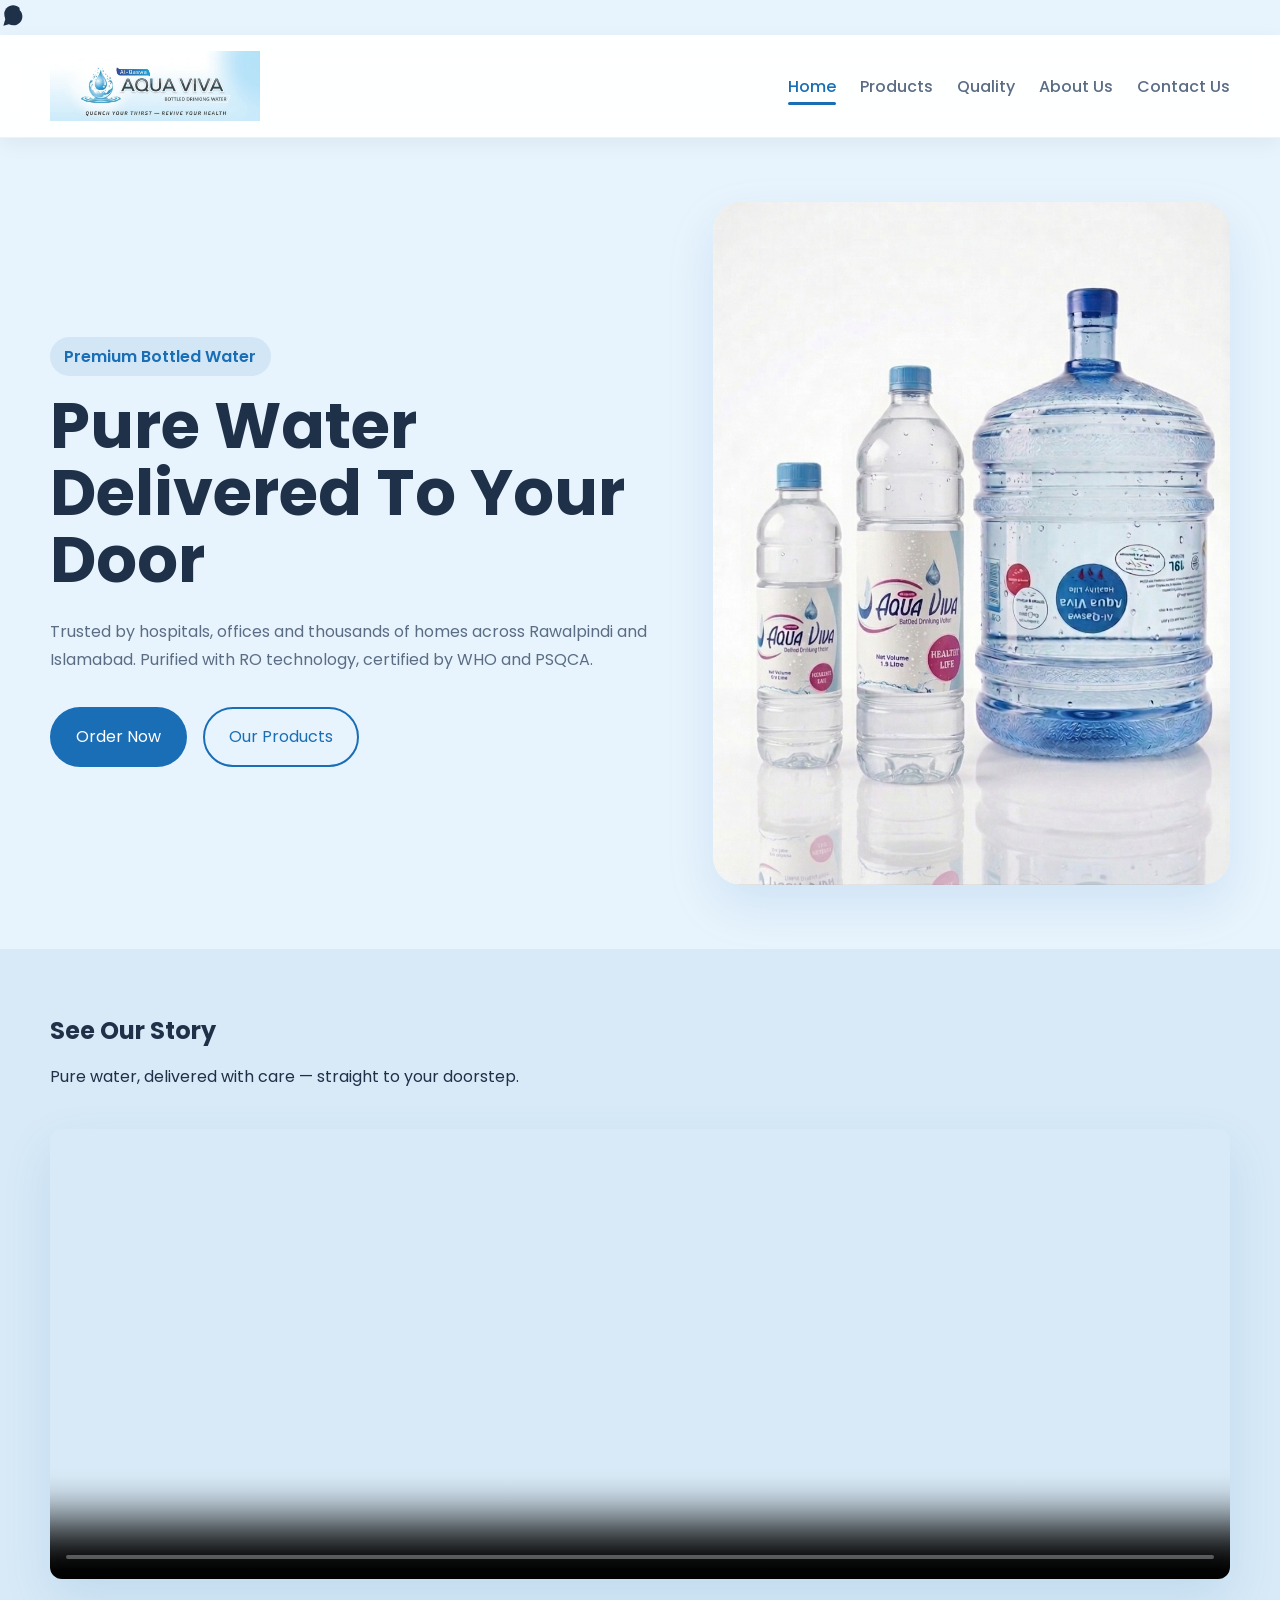
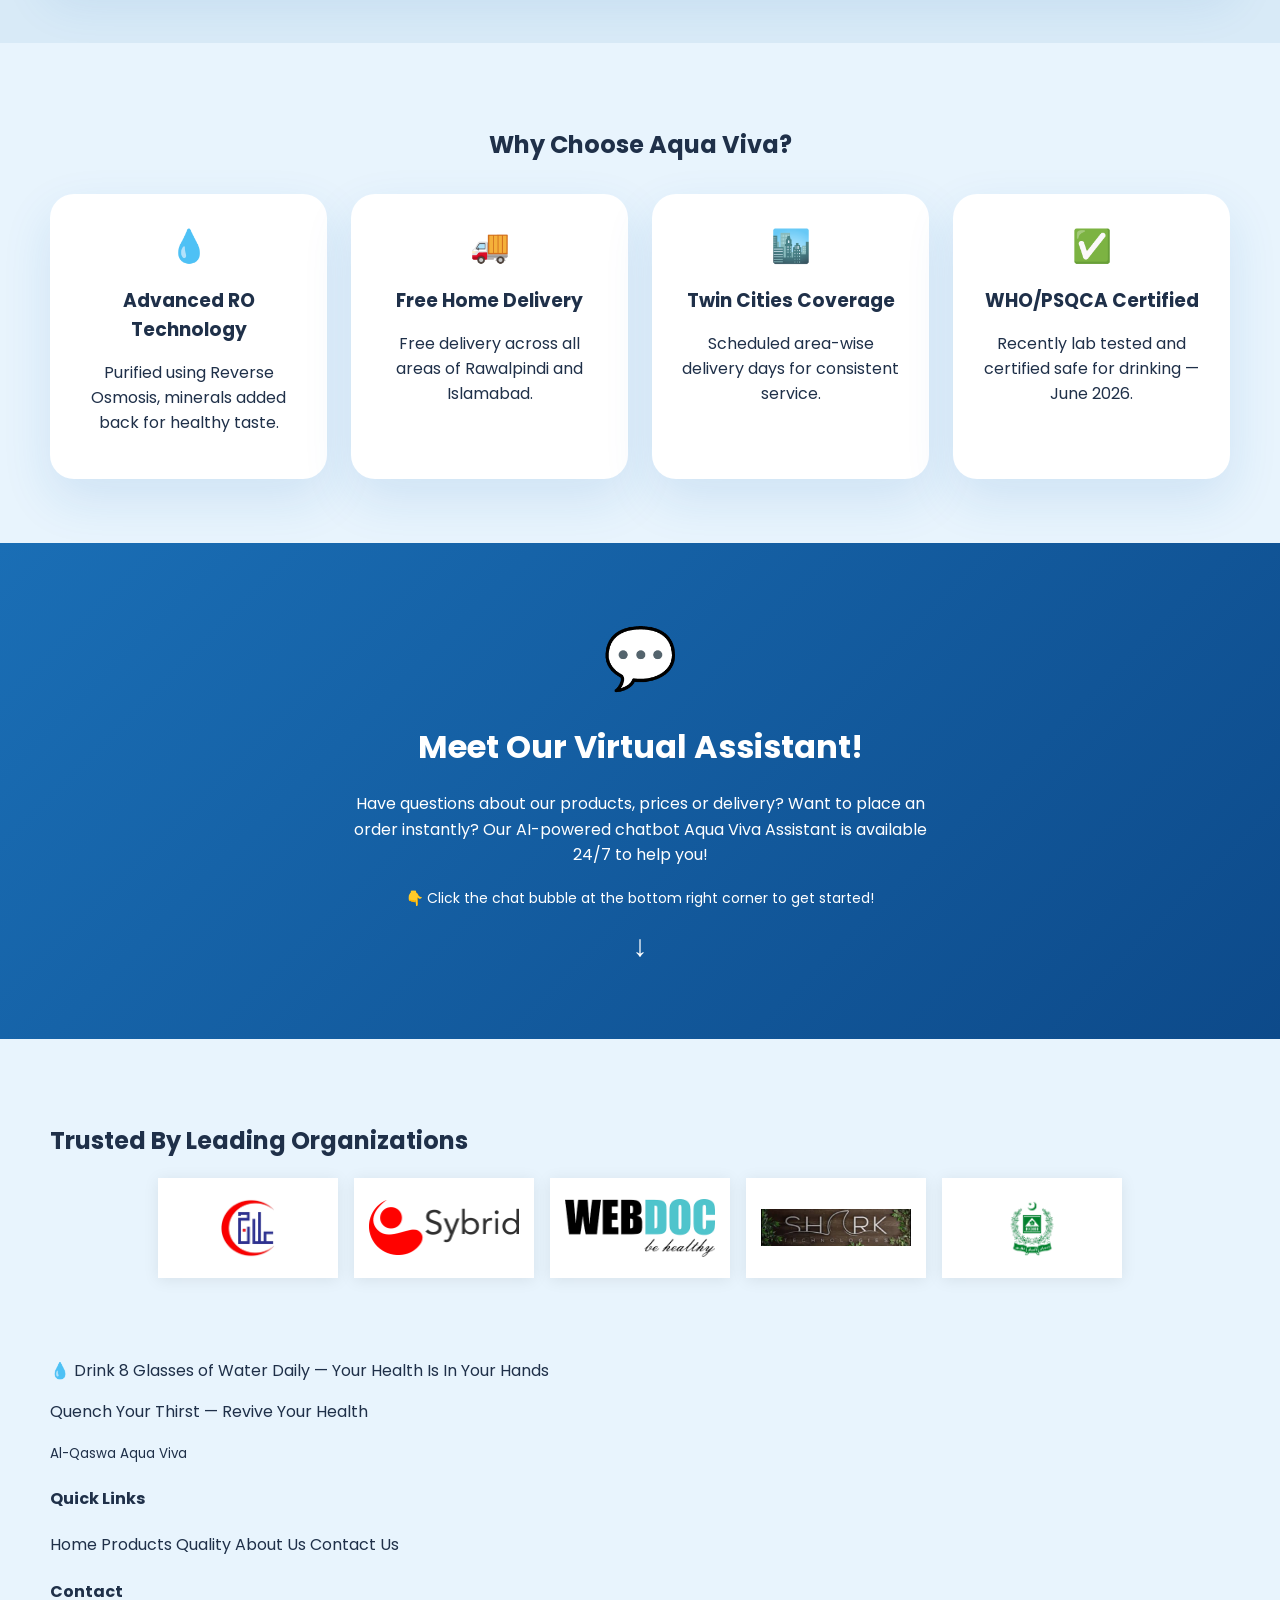
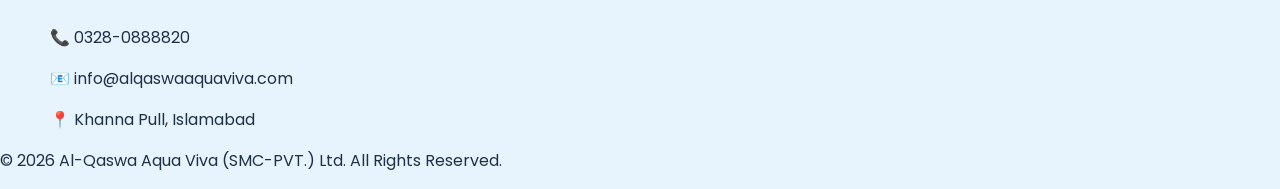
==== commit b56148bc: "fixed hero image" ====
--- a/index.html
+++ b/index.html
@@ -8,6 +8,30 @@
   <link rel="preconnect" href="https://fonts.gstatic.com" crossorigin>
   <link href="https://fonts.googleapis.com/css2?family=Poppins:wght@300;400;500;600;700&display=swap" rel="stylesheet">
   <link rel="stylesheet" href="style.css">
+  <style>
+    .hero-image-card {
+      display: flex;
+      justify-content: center;
+      align-items: center;
+      overflow: hidden;
+      max-width: 620px;
+      margin: 0 auto;
+    }
+
+    .hero-image {
+      width: 100%;
+      max-width: 620px;
+      height: auto;
+      object-fit: contain;
+      display: block;
+    }
+
+    @media (max-width: 768px) {
+      .hero-image-card {
+        max-width: 100%;
+      }
+    }
+  </style>
 </head>
 <body data-page="home">
   <a class="whatsapp-button" href="https://wa.me/923288888820" target="_blank" rel="noreferrer" aria-label="Chat on WhatsApp" title="Chat on WhatsApp">
@@ -43,7 +67,7 @@
           </div>
         </div>
         <div class="hero-image-card">
-          <img src="assets/images/hero.png" alt="Aqua Viva hero" class="hero-image">
+          <img src="assets/images/oghero.png" alt="Aqua Viva hero" class="hero-image">
         </div>
       </div>
     </section>
--- a/style.css
+++ b/style.css
@@ -223,9 +223,10 @@
 }
 
 .hero-image {
-  width: 100%;
-  max-height: clamp(300px, 60vh, 500px);
-  object-fit: cover;
+  width: auto;
+  max-width: 100%;
+  height: auto;
+  object-fit: none;
   object-position: center;
 }
 
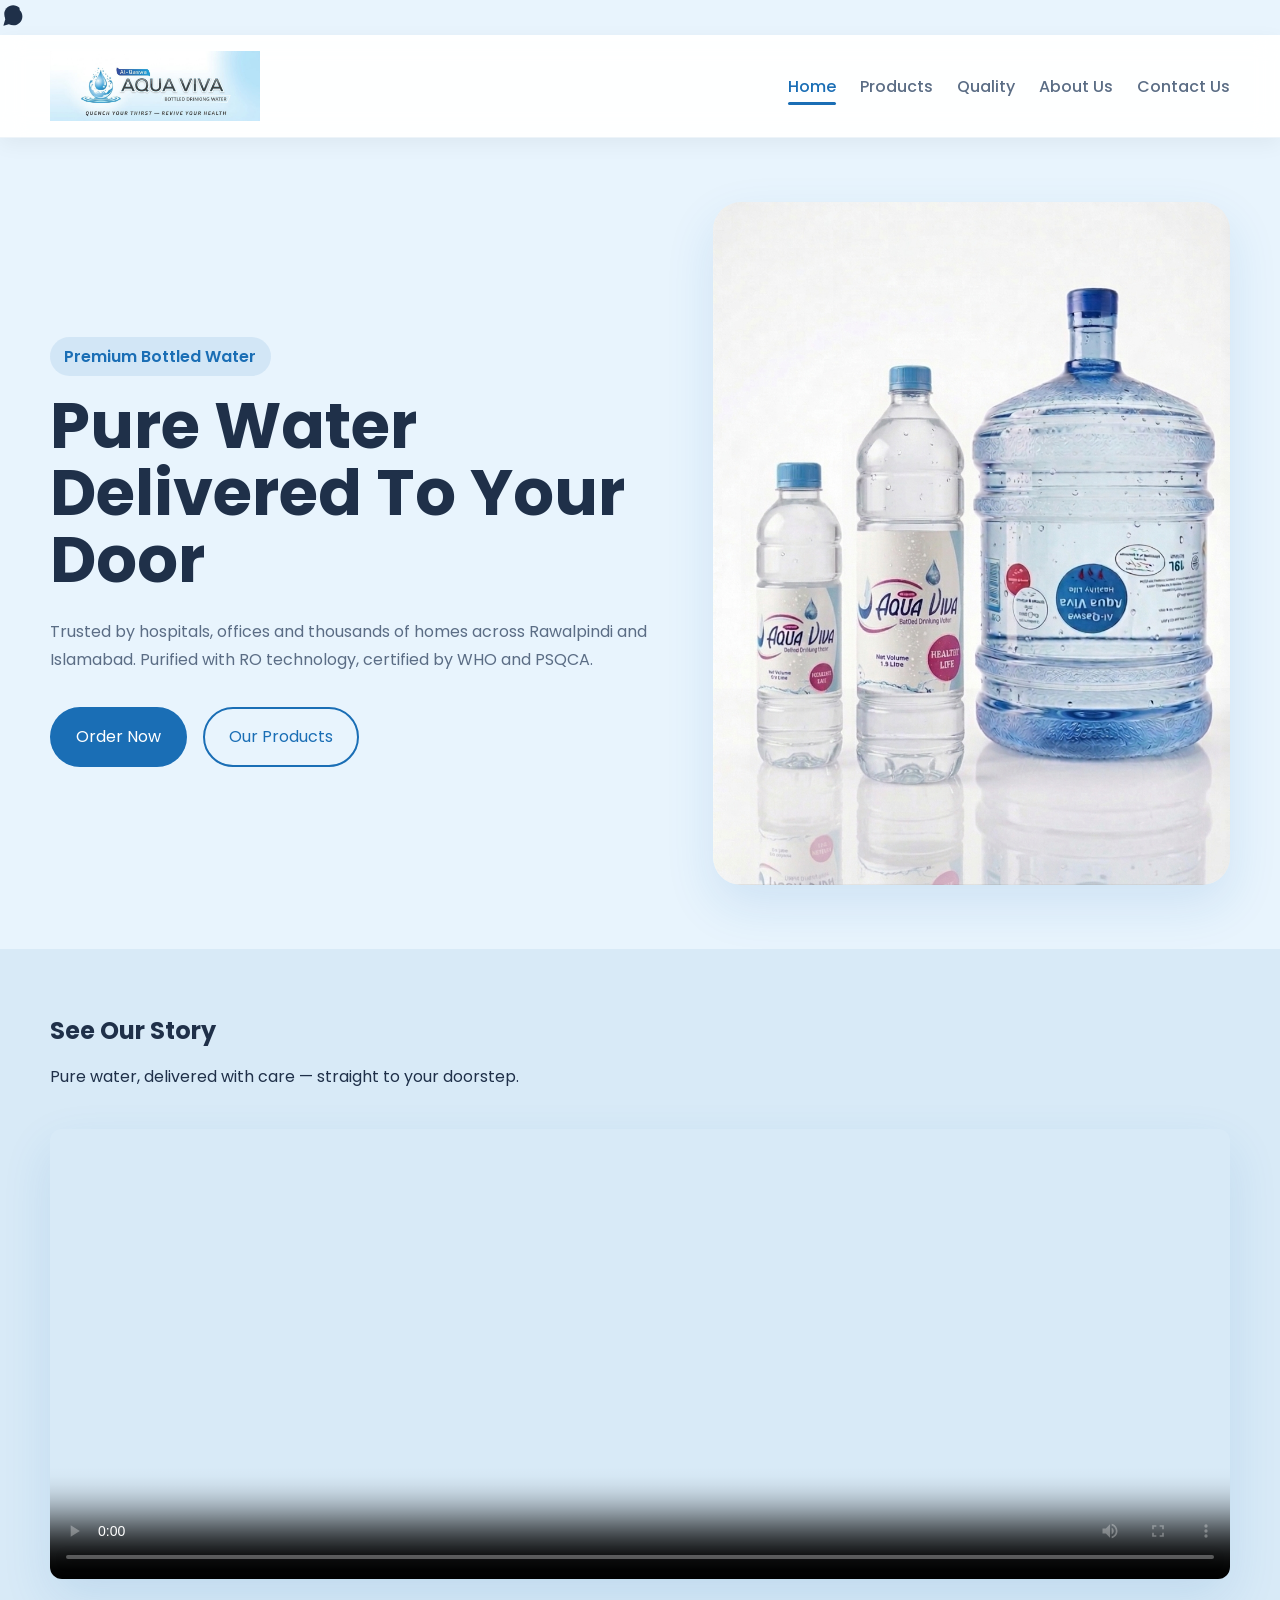
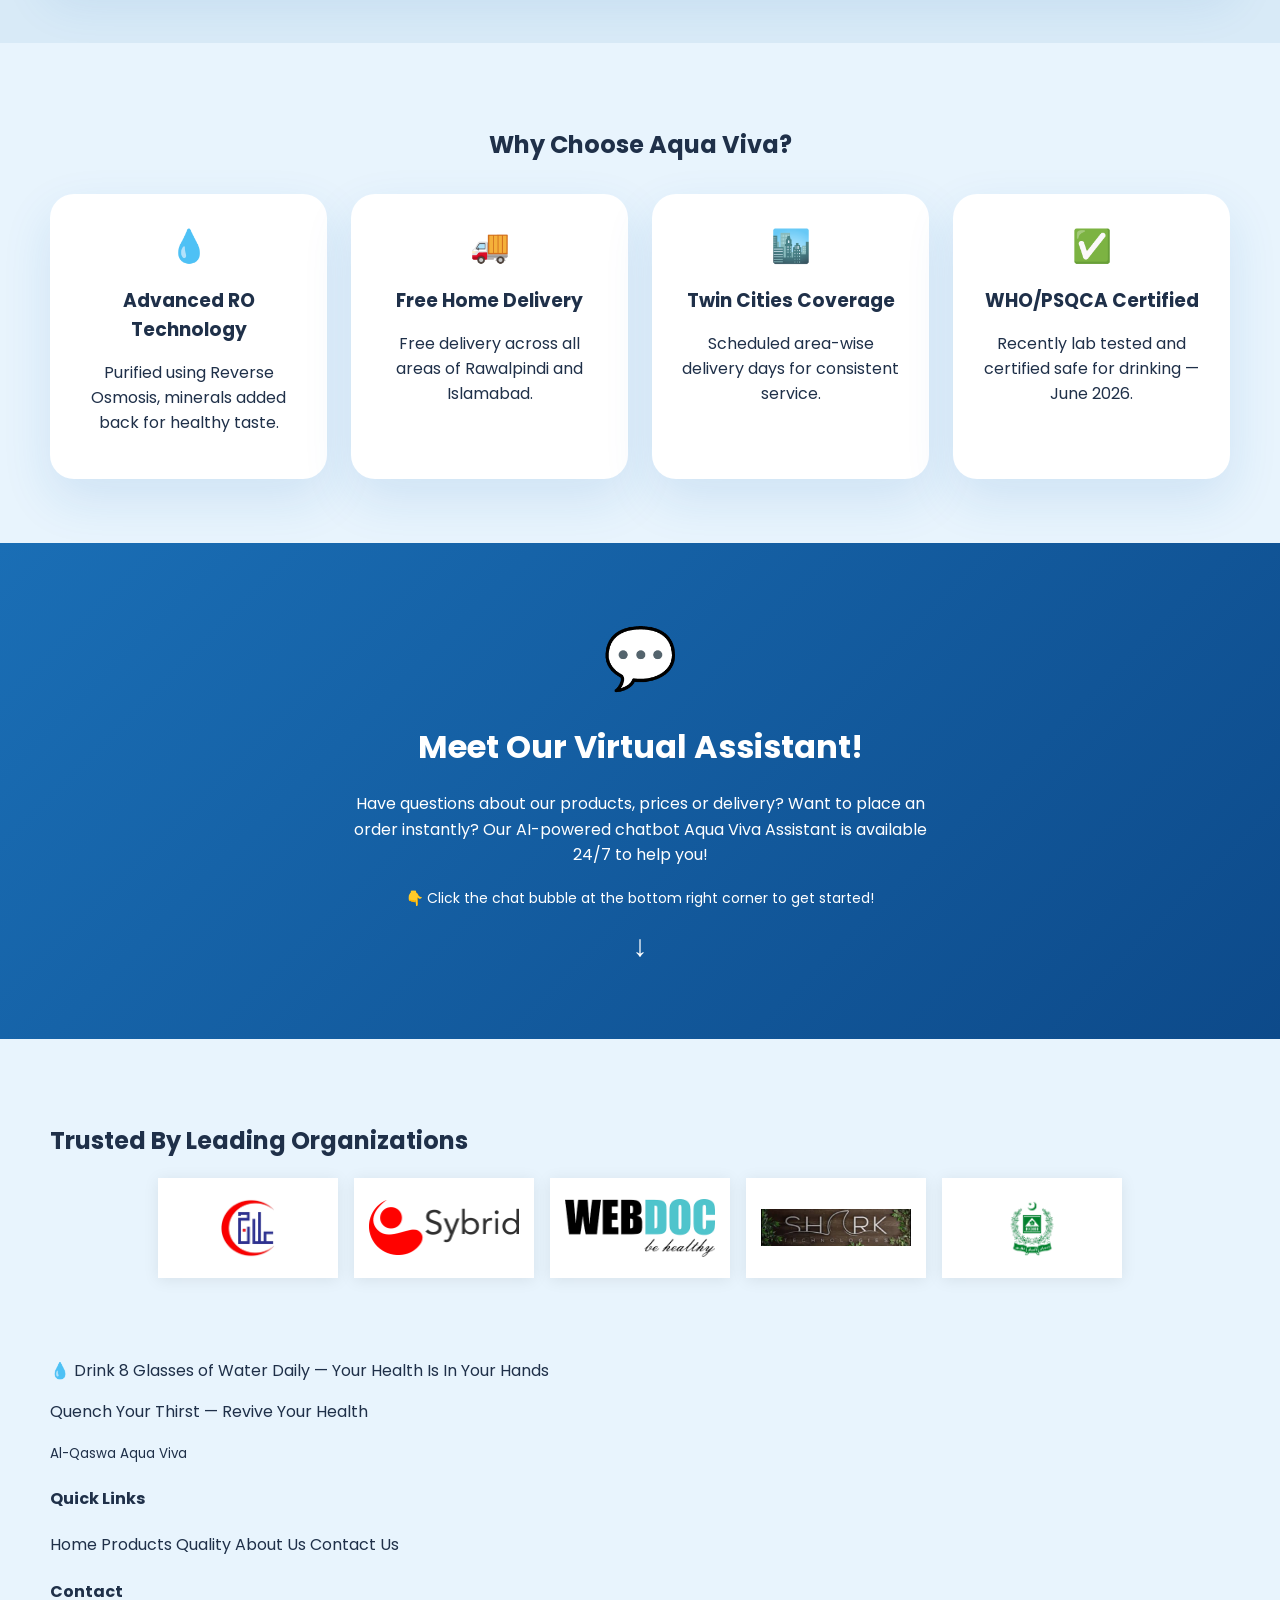
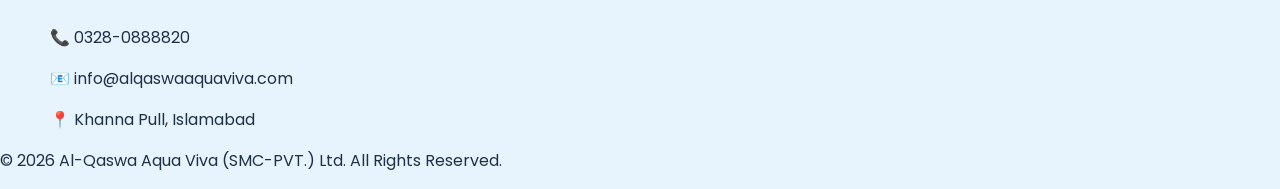
==== commit 2c1ff50d: "fixed whatsapp icon" ====
--- a/index.html
+++ b/index.html
@@ -34,7 +34,7 @@
   </style>
 </head>
 <body data-page="home">
-  <a class="whatsapp-button" href="https://wa.me/923288888820" target="_blank" rel="noreferrer" aria-label="Chat on WhatsApp" title="Chat on WhatsApp">
+  <a class="whatsapp-button" href="https://wa.me/923280888820" target="_blank" rel="noreferrer" aria-label="Chat on WhatsApp" title="Chat on WhatsApp">
     <svg width="28" height="28" viewBox="0 0 24 24" fill="currentColor" xmlns="http://www.w3.org/2000/svg"><path d="M17.472 14.382c-.297-.149-1.758-.867-2.03-.967-.273-.099-.471-.148-.67.15-.197.297-.767.966-.94 1.164-.173.199-.347.223-.644.075-.297-.15-1.255-.463-2.39-1.475-.883-.788-1.48-1.761-1.653-2.059-.173-.297-.018-.458.13-.606.134-.133.298-.347.446-.52.149-.174.198-.298.298-.497.099-.198.05-.371-.025-.52-.075-.149-.669-1.612-.916-2.207-.242-.579-.487-.5-.67-.51-.173-.008-.371-.01-.57-.01-.198 0-.52.074-.792.372-.272.297-1.04 1.016-1.04 2.479 0 1.462 1.065 2.875 1.213 3.074.149.198 2.096 3.2 5.076 4.487.709.306 1.262.489 1.694.625.712.227 1.36.195 1.871.118.571-.085 1.758-.719 2.006-1.413.248-.694.248-1.289.173-1.413-.074-.124-.272-.198-.57-.347m-5.421-7.403h-.004c-1.417 0-2.815.356-4.04 1.029l-.29.166-3.01-.787.804 2.93-.189.3c-.746 1.186-1.14 2.559-1.14 3.986 0 3.657 2.962 6.622 6.61 6.622 1.765 0 3.413-.685 4.659-1.931 1.246-1.246 1.933-2.901 1.933-4.657 0-3.659-2.962-6.622-6.61-6.622m5.893-1.346c-1.441-1.443-3.359-2.236-5.404-2.236-4.204 0-7.609 3.396-7.609 7.588 0 1.439.330 2.818.983 4.122L2.88 22l4.722-1.236c1.203.639 2.56.967 3.965.967h.005c4.207 0 7.614-3.398 7.614-7.588 0-2.026-.788-3.93-2.223-5.359"/></svg>
   </a>
 
--- a/style.css
+++ b/style.css
@@ -711,32 +711,29 @@
 
 .whatsapp-button {
   position: fixed;
-  left: 20px;
-  bottom: 90px;
-  width: 55px;
-  height: 55px;
+  right: 20px;
+  bottom: 20px;
+  width: 56px;
+  height: 56px;
   background: #25d366;
   border-radius: 50%;
   display: grid;
   place-items: center;
   color: #fff;
-  box-shadow: 0 4px 12px rgba(0, 0, 0, 0.3);
-  animation: pulse 2.2s ease-in-out infinite;
-  z-index: 100;
-  transition: transform 0.2s ease;
+  box-shadow: 0 8px 24px rgba(0, 0, 0, 0.18);
+  z-index: 1000;
+  transition: transform 0.2s ease, box-shadow 0.2s ease;
 }
 
 .whatsapp-button:hover {
-  transform: scale(1.1);
-}
-
-.whatsapp-button span {
-  font-size: 1.25rem;
-}
-
-@keyframes pulse {
-  0%, 100% { transform: scale(1); }
-  50% { transform: scale(1.08); }
+  transform: scale(1.05);
+  box-shadow: 0 10px 28px rgba(0, 0, 0, 0.2);
+}
+
+.whatsapp-button svg {
+  width: 26px;
+  height: 26px;
+  fill: currentColor;
 }
 
 .fade-in-section {
@@ -853,15 +850,15 @@
   }
 
   .whatsapp-button {
-    width: 50px;
-    height: 50px;
-    bottom: 70px;
-    left: 15px;
+    width: 52px;
+    height: 52px;
+    bottom: 18px;
+    right: 18px;
   }
 
   .whatsapp-button svg {
-    width: 24px;
-    height: 24px;
+    width: 22px;
+    height: 22px;
   }
 }
 
@@ -966,12 +963,12 @@
   .whatsapp-button {
     width: 50px;
     height: 50px;
-    bottom: 60px;
-    left: 12px;
+    bottom: 16px;
+    right: 16px;
   }
 
   .whatsapp-button svg {
-    width: 22px;
-    height: 22px;
-  }
-}
+    width: 20px;
+    height: 20px;
+  }
+}
